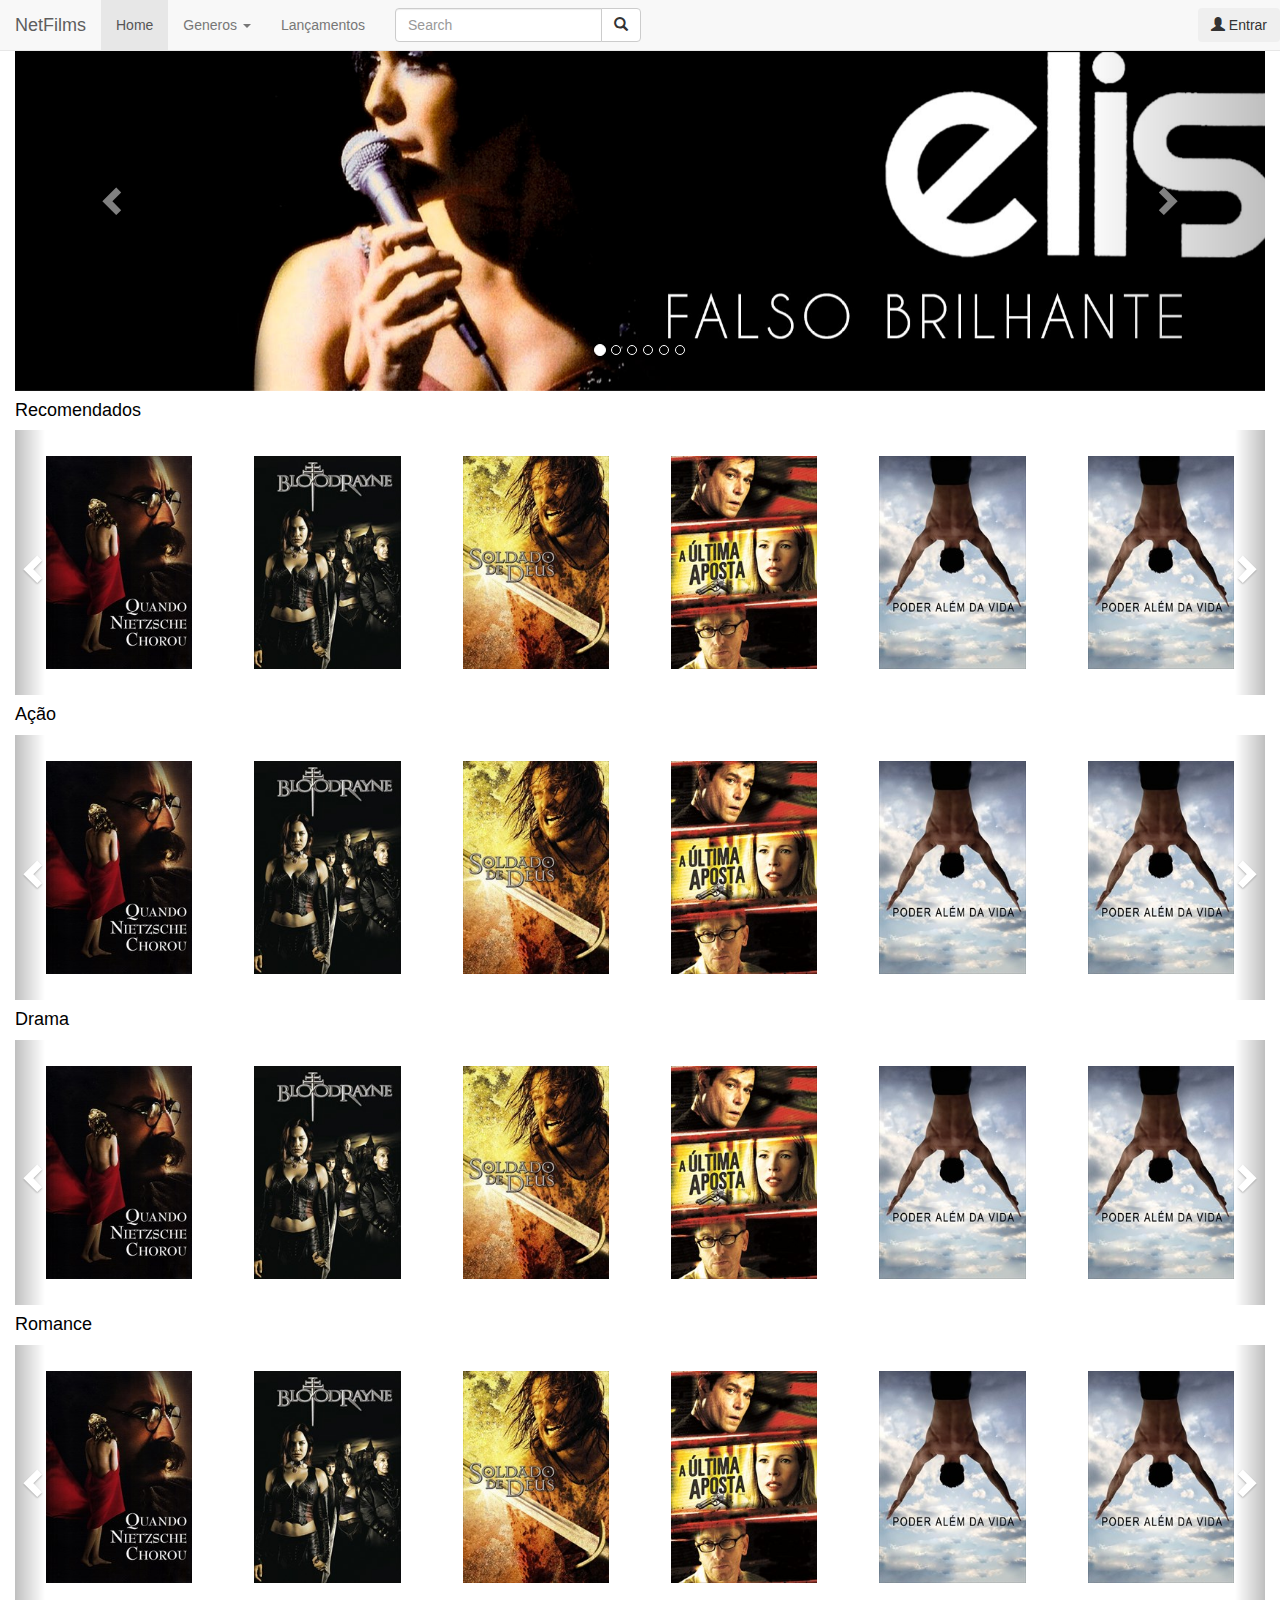
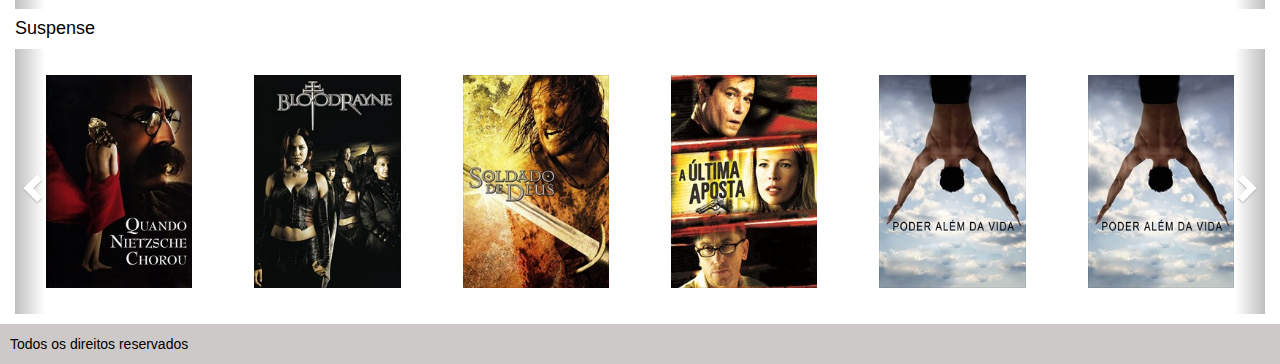
==== index.html @ 856ff2d3 "base do projeto criado" ====
﻿<!DOCTYPE html>
<html>
	<head>
		<meta http-equiv="Content-Type" content="text/html; charset=utf-8">
		<link rel="stylesheet" type="text/css" href="estilo.css">
		<meta charset="utf-8">
		<meta name="viewport" content="width=device-width, initial-scale=1">
		<link rel="stylesheet" href="https://maxcdn.bootstrapcdn.com/bootstrap/3.3.7/css/bootstrap.min.css">
		<script src="https://ajax.googleapis.com/ajax/libs/jquery/3.1.1/jquery.min.js"></script>
		<script src="https://maxcdn.bootstrapcdn.com/bootstrap/3.3.7/js/bootstrap.min.js"></script>
		<meta name="viewport" content="width=device-width, initial-scale=1">
		<link rel="stylesheet" href="https://maxcdn.bootstrapcdn.com/bootstrap/3.3.7/css/bootstrap.min.css">
		<script src="https://ajax.googleapis.com/ajax/libs/jquery/3.2.0/jquery.min.js"></script>
		

		<script>
		  function abreLink(){
				window.location.assign('file:///C:/Users/LIZANDRA/Google%20Drive/UCAM/8%C2%BAPeriodo_2/Hiperm%C3%ADdia%20e%20Multim%C3%ADdia/P1/Trabalho/cad_usuario.html')
		  }
		  
		  </script>
		
	</head>
	<body>
		<nav class="navbar navbar-default navbar-fixed-top">
			<div class="container-fluid">
				<div class="navbar-header">
					<a class="navbar-brand" href="#">NetFilms</a>
				</div>
				<ul class="nav navbar-nav">
					<li class="active"><a href="#">Home</a></li>
					<li class="dropdown"><a class="dropdown-toggle" data-toggle="dropdown" href="#">Generos <span class="caret"></span></a>
						<ul class="dropdown-menu">
							<li><a href="#">Romance</a></li>
							<li><a href="#">Comédia</a></li>
							<li><a href="#">Ação</a></li>
						</ul>
					</li>
					<li><a href="#">Lançamentos</a></li>
					<form class="navbar-form navbar-right">
						<div class="input-group">
							<input type="text" class="form-control" placeholder="Search">
							<div class="input-group-btn">
								<button class="btn btn-default" type="submit">
									<i class="glyphicon glyphicon-search"></i>
								</button>
							</div>
						</div>
					</form>
				</ul>
				<ul class="nav navbar-nav navbar-right">
					<li>
						<button type="button" class="btn navbar-btn" data-toggle="modal" data-target="#myModal">
						<span class="glyphicon glyphicon-user"></span> Entrar</button>										
					</li>
				</ul>
			</div>
		</nav>
		<div class="modal fade" id="myModal" role="dialog">
			<div class="modal-dialog modal-sm">
				<div class="modal-content">
					<div class="modal-header">
						<button type="button" class="close" data-dismiss="modal">&times;</button>
						<h4 class="modal-title">Entrar</h4>
					</div>
					<div class="modal-body">
						<form id="form-acesso" action"#" method="post" onsubmit="return validateFormAcesso()">
							<div class="form-group">
								<label for="email">Email:</label>
								<input class="form-control" id="email" placeholder="exemplo@exemplo.com.br" name="email">
								<span class="msg-erro msg-email"></span>
							</div>
							<div class="form-group">
								<label for="senha">Senha:</label>
								<input class="form-control" id="senha" placeholder="Digite a senha" name="senha">
								<span class="msg-erro msg-senha"></span>
							</div>
							<button type="submit" class="btn btn-default">
							<span class="glyphicon glyphicon-ok-sign"></span> Entrar</button>
						</form>
					</div>
					<div class="modal-footer">
						<!--<button type="button" class="btn btn-primary">Cadastrar-se</button>-->
						<a class="btn btn-primary" href="#" onclick="abreLink()" target="_self"> Cadastrar-se</a>
						<button type="button" class="btn btn-secondary" data-dismiss="modal" onclick="limparForm()">
						<span class="glyphicon glyphicon-log-out"></span> Sair</button>
					</div>
				</div>
			</div>
		</div>
		<div class="container-fluid">	
			<div id="header" class="carousel slide" data-ride="carousel"">
				<ol class="carousel-indicators">
					<li data-target="#header" data-slide-to="0" class="active"></li>
					<li data-target="#header" data-slide-to="1"></li>
					<li data-target="#header" data-slide-to="2"></li>
					<li data-target="#header" data-slide-to="3"></li>
					<li data-target="#header" data-slide-to="4"></li>
					<li data-target="#header" data-slide-to="5"></li>
				</ol>
				 <div class="carousel-inner" role="listbox">
					<div class="item active"><img src="post1.jpg"></div>

					<div class="item"><img src="post2.jpg"></div>
    
					<div class="item"><img src="post3.jpg"></div>

					<div class="item"><img src="post4.jpg"></div>
					
					<div class="item"><img src="post5.jpg"></div>
    
					<div class="item"><img src="post6.jpg"></div>
				</div>
				
				<a class="left carousel-control" href="#header" role="button" data-slide="prev">
					<span class="glyphicon glyphicon-chevron-left" aria-hidden="true"></span>
					<span class="sr-only">Previous</span>
				</a>
				<a class="right carousel-control" href="#header" role="button" data-slide="next">
					<span class="glyphicon glyphicon-chevron-right" aria-hidden="true"></span>
					<span class="sr-only">Next</span>
				</a>
						
			</div>
			<div id="nav">
				<div id="category-recomendados" class="carousel slide" data-interval="0">
					<a class="title-carousel" href="#recomendado" style="text-align:left"><h4>Recomendados</h4></a>
					<ul>
						<div class="carousel-inner">
							<div class="item active">
								<li>
									<div class="col-lg-2 col-xs-2 col-md-2 col-sm-2">
										<div class="img"><a href="#">
										<img class="img-responsive" src="0000026_200.jpg" alt="teste"></a>
											<!--<div class="text"><p>This is a cat without legs because it is</p></div>-->									
										</div>
									</div>
									<div class="col-lg-2 col-xs-2 col-md-2 col-sm-2">
										<div class="img"><a target="_blank" href="#"><img class="img-responsive" src="0000034_200.jpg"></a>
											<div class="text"><p>This is a cat without legs because it is</p></div>
										</div>
									</div>
									<div class="col-lg-2 col-xs-2 col-md-2 col-sm-2">
										<div class="img"><a target="_blank" href="#"><img class="img-responsive" src="0000057_200.jpg"></a>
											<div class="text" ><p>This is a cat without legs because it is</p></div>
										</div>
									</div>
									<div class="col-lg-2 col-xs-2 col-md-2 col-sm-2">
										<div class="img"><a target="_blank" href="#"><img class="img-responsive" src="0000056_200.jpg"></a>
											<div class="text" ><p>This is a cat without legs because it is</p></div>
										</div>
									</div>
									<div class="col-lg-2 col-xs-2 col-md-2 col-sm-2">
										<div class="img"><a target="_blank" href="#"><img class="img-responsive" src="0000080_200.jpg"></a>
											<div class="text" ><p>This is a cat without legs because it is</p></div>
										</div>
									</div>
									<div class="col-lg-2 col-xs-2 col-md-2 col-sm-2">
										<div class="img"><a target="_blank" href="#"><img class="img-responsive" src="0000080_200.jpg"></a>
											<div class="text" ><p>This is a cat without legs because it is</p></div>
										</div>
									</div>												
								</li>
							</div>
							<div class="item">
								<li>
								<li>
									<div class="col-lg-2 col-xs-2 col-md-2 col-sm-2">
										<div class="img"><a target="_blank" href="#"><img class="img-responsive" src="0000026_200.jpg"></a>
											<div class="text"><p>This is a cat without legs because it is</p></div>									
										</div>
									</div>
									<div class="col-lg-2 col-xs-2 col-md-2 col-sm-2">
										<div class="img"><a target="_blank" href="#"><img class="img-responsive" src="0000034_200.jpg"></a>
											<div class="text"><p>This is a cat without legs because it is</p></div>
										</div>
									</div>
									<div class="col-lg-2 col-xs-2 col-md-2 col-sm-2">
										<div class="img"><a target="_blank" href="#"><img class="img-responsive" src="0000057_200.jpg"></a>
											<div class="text" ><p>This is a cat without legs because it is</p></div>
										</div>
									</div>
									<div class="col-lg-2 col-xs-2 col-md-2 col-sm-2">
										<div class="img"><a target="_blank" href="#"><img class="img-responsive" src="0000056_200.jpg"></a>
											<div class="text" ><p>This is a cat without legs because it is</p></div>
										</div>
									</div>
									<div class="col-lg-2 col-xs-2 col-md-2 col-sm-2">
										<div class="img"><a target="_blank" href="#"><img class="img-responsive" src="0000080_200.jpg"></a>
											<div class="text" ><p>This is a cat without legs because it is</p></div>
										</div>
									</div>
									<div class="col-lg-2 col-xs-2 col-md-2 col-sm-2">
										<div class="img"><a target="_blank" href="#"><img class="img-responsive" src="0000080_200.jpg"></a>
											<div class="text" ><p>This is a cat without legs because it is</p></div>
										</div>
									</div>												
								</li>
							</div>
						
							<a class="left carousel-control" style="width:30px" href="#category-recomendados" role="button" data-slide="prev">
								<span class="glyphicon glyphicon-chevron-left" aria-hidden="true"></span>
								<span class="sr-only">Previous</span>
							</a>
							<a class="right carousel-control" style="width:30px" href="#category-recomendados" role="button" data-slide="next">
								<span class="glyphicon glyphicon-chevron-right" aria-hidden="true"></span>
								<span class="sr-only">Next</span>
							</a>
						</div>
					</ul>
				</div>
				<div id="category-acao" class="carousel slide" data-interval="0">
					<a class="title-carousel" href="#acao" style="text-align:left"><h4>Ação</h4></a>
					<ul>
						<div class="carousel-inner">
							<div class="item active">
								<li>
									<div class="col-lg-2 col-xs-2 col-md-2 col-sm-2">
										<div class="img"><a target="_blank" href="#"><img class="img-responsive" src="0000026_200.jpg"></a>
											<div class="text"><p>This is a cat without legs because it is</p></div>									
										</div>
									</div>
									<div class="col-lg-2 col-xs-2 col-md-2 col-sm-2">
										<div class="img"><a target="_blank" href="#"><img class="img-responsive" src="0000034_200.jpg"></a>
											<div class="text"><p>This is a cat without legs because it is</p></div>
										</div>
									</div>
									<div class="col-lg-2 col-xs-2 col-md-2 col-sm-2">
										<div class="img"><a target="_blank" href="#"><img class="img-responsive" src="0000057_200.jpg"></a>
											<div class="text" ><p>This is a cat without legs because it is</p></div>
										</div>
									</div>
									<div class="col-lg-2 col-xs-2 col-md-2 col-sm-2">
										<div class="img"><a target="_blank" href="#"><img class="img-responsive" src="0000056_200.jpg"></a>
											<div class="text" ><p>This is a cat without legs because it is</p></div>
										</div>
									</div>
									<div class="col-lg-2 col-xs-2 col-md-2 col-sm-2">
										<div class="img"><a target="_blank" href="#"><img class="img-responsive" src="0000080_200.jpg"></a>
											<div class="text" ><p>This is a cat without legs because it is</p></div>
										</div>
									</div>
									<div class="col-lg-2 col-xs-2 col-md-2 col-sm-2">
										<div class="img"><a target="_blank" href="#"><img class="img-responsive" src="0000080_200.jpg"></a>
											<div class="text" ><p>This is a cat without legs because it is</p></div>
										</div>
									</div>												
								</li>
							</div>
							<div class="item">
								<li>
									<div class="category-item">
										<div class="img"><a target="_blank" href="#"><img class="img-responsive" src="0000026_200.jpg"></a>
											<div class="text" ><p>This is a cat without legs because it is</p></div>
										</div>
										<div class="img"><a target="_blank" href="#"><img class="img-responsive" src="0000034_200.jpg"></a>
											<div class="text" ><p>This is a cat without legs because it is</p></div>
										</div>
										<div class="img"><a target="_blank" href="#"><img class="img-responsive" src="0000057_200.jpg"></a>
											<div class="text" ><p>This is a cat without legs because it is</p></div>
										</div>
										<div class="img"><a target="_blank" href="#"><img class="img-responsive" src="0000056_200.jpg"></a>
											<div class="text" ><p>This is a cat without legs because it is</p></div>
										</div>
										<div class="img"><a target="_blank" href="#"><img class="img-responsive" src="0000080_200.jpg"></a>
											<div class="text" ><p>This is a cat without legs because it is</p></div>
										</div>
										<div class="img"><a target="_blank" href="#"><img class="img-responsive" src="0000097_200.jpg"></a>
											<div class="text" ><p>This is a cat without legs because it is</p></div>
										</div>
										<div class="img"><a target="_blank" href="#"><img class="img-responsive" src="0000097_200.jpg"></a>
										<div class="text" ><p>This is a cat without legs because it is</p></div>
										</div>
									</div>
								</li>
							</div>
							<a class="left carousel-control" style="width:30px" href="#category-acao" role="button" data-slide="prev">
								<span class="glyphicon glyphicon-chevron-left" aria-hidden="true"></span>
								<span class="sr-only">Previous</span>
							</a>
							<a class="right carousel-control" style="width:30px" href="#category-acao" role="button" data-slide="next">
								<span class="glyphicon glyphicon-chevron-right" aria-hidden="true"></span>
								<span class="sr-only">Next</span>
							</a>
						</div>
					</ul>	
				</div>	
				<div id="category-drama" class="carousel slide" data-interval="0">
					<a class="title-carousel" href="#drama" style="text-align:left"><h4>Drama</h4></a>
					<ul>
						<div class="carousel-inner">
							<div class="item active">
								<li>
									<div class="col-lg-2 col-xs-2 col-md-2 col-sm-2">
										<div class="img"><a target="_blank" href="#"><img class="img-responsive" src="0000026_200.jpg"></a>
											<div class="text"><p>This is a cat without legs because it is</p></div>									
										</div>
									</div>
									<div class="col-lg-2 col-xs-2 col-md-2 col-sm-2">
										<div class="img"><a target="_blank" href="#"><img class="img-responsive" src="0000034_200.jpg"></a>
											<div class="text"><p>This is a cat without legs because it is</p></div>
										</div>
									</div>
									<div class="col-lg-2 col-xs-2 col-md-2 col-sm-2">
										<div class="img"><a target="_blank" href="#"><img class="img-responsive" src="0000057_200.jpg"></a>
											<div class="text" ><p>This is a cat without legs because it is</p></div>
										</div>
									</div>
									<div class="col-lg-2 col-xs-2 col-md-2 col-sm-2">
										<div class="img"><a target="_blank" href="#"><img class="img-responsive" src="0000056_200.jpg"></a>
											<div class="text" ><p>This is a cat without legs because it is</p></div>
										</div>
									</div>
									<div class="col-lg-2 col-xs-2 col-md-2 col-sm-2">
										<div class="img"><a target="_blank" href="#"><img class="img-responsive" src="0000080_200.jpg"></a>
											<div class="text" ><p>This is a cat without legs because it is</p></div>
										</div>
									</div>
									<div class="col-lg-2 col-xs-2 col-md-2 col-sm-2">
										<div class="img"><a target="_blank" href="#"><img class="img-responsive" src="0000080_200.jpg"></a>
											<div class="text" ><p>This is a cat without legs because it is</p></div>
										</div>
									</div>												
								</li>
							</div>
							<div class="item">
								<li>
									<div class="col-lg-2 col-xs-2 col-md-2 col-sm-2">
										<div class="img"><a target="_blank" href="#"><img class="img-responsive" src="0000026_200.jpg"></a>
											<div class="text"><p>This is a cat without legs because it is</p></div>									
										</div>
									</div>
									<div class="col-lg-2 col-xs-2 col-md-2 col-sm-2">
										<div class="img"><a target="_blank" href="#"><img class="img-responsive" src="0000034_200.jpg"></a>
											<div class="text"><p>This is a cat without legs because it is</p></div>
										</div>
									</div>
									<div class="col-lg-2 col-xs-2 col-md-2 col-sm-2">
										<div class="img"><a target="_blank" href="#"><img class="img-responsive" src="0000057_200.jpg"></a>
											<div class="text" ><p>This is a cat without legs because it is</p></div>
										</div>
									</div>
									<div class="col-lg-2 col-xs-2 col-md-2 col-sm-2">
										<div class="img"><a target="_blank" href="#"><img class="img-responsive" src="0000056_200.jpg"></a>
											<div class="text" ><p>This is a cat without legs because it is</p></div>
										</div>
									</div>
									<div class="col-lg-2 col-xs-2 col-md-2 col-sm-2">
										<div class="img"><a target="_blank" href="#"><img class="img-responsive" src="0000080_200.jpg"></a>
											<div class="text" ><p>This is a cat without legs because it is</p></div>
										</div>
									</div>
									<div class="col-lg-2 col-xs-2 col-md-2 col-sm-2">
										<div class="img"><a target="_blank" href="#"><img class="img-responsive" src="0000080_200.jpg"></a>
											<div class="text" ><p>This is a cat without legs because it is</p></div>
										</div>
									</div>												
								</li>
							</div>
							<a class="left carousel-control" style="width:30px" href="#category-drama" role="button" data-slide="prev">
								<span class="glyphicon glyphicon-chevron-left" aria-hidden="true"></span>
								<span class="sr-only">Previous</span>
							</a>
							<a class="right carousel-control" style="width:30px" href="#category-drama" role="button" data-slide="next">
								<span class="glyphicon glyphicon-chevron-right" aria-hidden="true"></span>
								<span class="sr-only">Next</span>
							</a>
						</div>
					</ul>	
				</div>	
				<div id="category-romance" class="carousel slide" data-interval="0">
					<a class="title-carousel" href="#romance" style="text-align:left"><h4>Romance</h4></a>
					<ul>
						<div class="carousel-inner">
							<div class="item active">
								<li>
									<div class="col-lg-2 col-xs-2 col-md-2 col-sm-2">
										<div class="img"><a target="_blank" href="#"><img class="img-responsive" src="0000026_200.jpg"></a>
											<div class="text"><p>This is a cat without legs because it is</p></div>									
										</div>
									</div>
									<div class="col-lg-2 col-xs-2 col-md-2 col-sm-2">
										<div class="img"><a target="_blank" href="#"><img class="img-responsive" src="0000034_200.jpg"></a>
											<div class="text"><p>This is a cat without legs because it is</p></div>
										</div>
									</div>
									<div class="col-lg-2 col-xs-2 col-md-2 col-sm-2">
										<div class="img"><a target="_blank" href="#"><img class="img-responsive" src="0000057_200.jpg"></a>
											<div class="text" ><p>This is a cat without legs because it is</p></div>
										</div>
									</div>
									<div class="col-lg-2 col-xs-2 col-md-2 col-sm-2">
										<div class="img"><a target="_blank" href="#"><img class="img-responsive" src="0000056_200.jpg"></a>
											<div class="text" ><p>This is a cat without legs because it is</p></div>
										</div>
									</div>
									<div class="col-lg-2 col-xs-2 col-md-2 col-sm-2">
										<div class="img"><a target="_blank" href="#"><img class="img-responsive" src="0000080_200.jpg"></a>
											<div class="text" ><p>This is a cat without legs because it is</p></div>
										</div>
									</div>
									<div class="col-lg-2 col-xs-2 col-md-2 col-sm-2">
										<div class="img"><a target="_blank" href="#"><img class="img-responsive" src="0000080_200.jpg"></a>
											<div class="text" ><p>This is a cat without legs because it is</p></div>
										</div>
									</div>												
								</li>
							</div>
							<div class="item">
								<li>
									<div class="col-lg-2 col-xs-2 col-md-2 col-sm-2">
										<div class="img"><a target="_blank" href="#"><img class="img-responsive" src="0000026_200.jpg"></a>
											<div class="text"><p>This is a cat without legs because it is</p></div>									
										</div>
									</div>
									<div class="col-lg-2 col-xs-2 col-md-2 col-sm-2">
										<div class="img"><a target="_blank" href="#"><img class="img-responsive" src="0000034_200.jpg"></a>
											<div class="text"><p>This is a cat without legs because it is</p></div>
										</div>
									</div>
									<div class="col-lg-2 col-xs-2 col-md-2 col-sm-2">
										<div class="img"><a target="_blank" href="#"><img class="img-responsive" src="0000057_200.jpg"></a>
											<div class="text" ><p>This is a cat without legs because it is</p></div>
										</div>
									</div>
									<div class="col-lg-2 col-xs-2 col-md-2 col-sm-2">
										<div class="img"><a target="_blank" href="#"><img class="img-responsive" src="0000056_200.jpg"></a>
											<div class="text" ><p>This is a cat without legs because it is</p></div>
										</div>
									</div>
									<div class="col-lg-2 col-xs-2 col-md-2 col-sm-2">
										<div class="img"><a target="_blank" href="#"><img class="img-responsive" src="0000080_200.jpg"></a>
											<div class="text" ><p>This is a cat without legs because it is</p></div>
										</div>
									</div>
									<div class="col-lg-2 col-xs-2 col-md-2 col-sm-2">
										<div class="img img-responsive"><a target="_blank" href="#"><img src="0000080_200.jpg"></a>
											<div class="text" ><p>This is a cat without legs because it is</p></div>
										</div>
									</div>												
								</li>
							</div>
							<a class="left carousel-control" style="width:30px" href="#category-romance" role="button" data-slide="prev">
								<span class="glyphicon glyphicon-chevron-left" aria-hidden="true"></span>
								<span class="sr-only">Previous</span>
							</a>
							<a class="right carousel-control" style="width:30px" href="#category-romance" role="button" data-slide="next">
								<span class="glyphicon glyphicon-chevron-right" aria-hidden="true"></span>
								<span class="sr-only">Next</span>
							</a>
						</div>
					</ul>	
				</div>	
				<div id="category-suspense" class="carousel slide" data-interval="0">
					<a class="title-carousel" href="#suspense" style="text-align:left"><h4>Suspense</h4></a>
					<ul>
						<div class="carousel-inner">
							<div class="item active">
								<li>
									<div class="col-lg-2 col-xs-2 col-md-2 col-sm-2">
										<div class="img"><a target="_blank" href="#"><img class="img-responsive" src="0000026_200.jpg"></a>
											<div class="text"><p>This is a cat without legs because it is</p></div>									
										</div>
									</div>
									<div class="col-lg-2 col-xs-2 col-md-2 col-sm-2">
										<div class="img"><a target="_blank" href="#"><img class="img-responsive" src="0000034_200.jpg"></a>
											<div class="text"><p>This is a cat without legs because it is</p></div>
										</div>
									</div>
									<div class="col-lg-2 col-xs-2 col-md-2 col-sm-2">
										<div class="img"><a target="_blank" href="#"><img class="img-responsive" src="0000057_200.jpg"></a>
											<div class="text" ><p>This is a cat without legs because it is</p></div>
										</div>
									</div>
									<div class="col-lg-2 col-xs-2 col-md-2 col-sm-2">
										<div class="img"><a target="_blank" href="#"><img class="img-responsive" src="0000056_200.jpg"></a>
											<div class="text" ><p>This is a cat without legs because it is</p></div>
										</div>
									</div>
									<div class="col-lg-2 col-xs-2 col-md-2 col-sm-2">
										<div class="img"><a target="_blank" href="#"><img class="img-responsive" src="0000080_200.jpg"></a>
											<div class="text" ><p>This is a cat without legs because it is</p></div>
										</div>
									</div>
									<div class="col-lg-2 col-xs-2 col-md-2 col-sm-2">
										<div class="img"><a target="_blank" href="#"><img class="img-responsive" src="0000080_200.jpg"></a>
											<div class="text" ><p>This is a cat without legs because it is</p></div>
										</div>
									</div>												
								</li>
							</div>
							<div class="item">
								<li>
									<div class="col-lg-2 col-xs-2 col-md-2 col-sm-2">
										<div class="img"><a target="_blank" href="#"><img class="img-responsive" src="0000026_200.jpg"></a>
											<div class="text"><p>This is a cat without legs because it is</p></div>									
										</div>
									</div>
									<div class="col-lg-2 col-xs-2 col-md-2 col-sm-2">
										<div class="img"><a target="_blank" href="#"><img class="img-responsive" src="0000034_200.jpg"></a>
											<div class="text"><p>This is a cat without legs because it is</p></div>
										</div>
									</div>
									<div class="col-lg-2 col-xs-2 col-md-2 col-sm-2">
										<div class="img"><a target="_blank" href="#"><img class="img-responsive" src="0000057_200.jpg"></a>
											<div class="text" ><p>This is a cat without legs because it is</p></div>
										</div>
									</div>
									<div class="col-lg-2 col-xs-2 col-md-2 col-sm-2">
										<div class="img"><a target="_blank" href="#"><img class="img-responsive" src="0000056_200.jpg"></a>
											<div class="text" ><p>This is a cat without legs because it is</p></div>
										</div>
									</div>
									<div class="col-lg-2 col-xs-2 col-md-2 col-sm-2">
										<div class="img"><a target="_blank" href="#"><img class="img-responsive" src="0000080_200.jpg"></a>
											<div class="text" ><p>This is a cat without legs because it is</p></div>
										</div>
									</div>
									<div class="col-lg-2 col-xs-2 col-md-2 col-sm-2">
										<div class="img"><a target="_blank" href="#"><img class="img-responsive" src="0000080_200.jpg"></a>
											<div class="text" ><p>This is a cat without legs because it is</p></div>
										</div>
									</div>												
								</li>
							</div>
							<a class="left carousel-control" style="width:30px" href="#category-suspense" role="button" data-slide="prev">
								<span class="glyphicon glyphicon-chevron-left" aria-hidden="true"></span>
								<span class="sr-only">Previous</span>
							</a>
							<a class="right carousel-control" style="width:30px" href="#category-suspense" role="button" data-slide="next">
								<span class="glyphicon glyphicon-chevron-right" aria-hidden="true"></span>
								<span class="sr-only">Next</span>
							</a>
						</div>
					</ul>						
				</div>
		</div>
	</div>
	<div class="modal fade" id="image-gallery" tabindex="-1" role="dialog" aria-labelledby="myModalLabel" aria-hidden="true">
		<div class="modal-dialog">
			<div class="modal-content">
				<div class="modal-header">
					<button type="button" class="close" data-dismiss="modal"><span aria-hidden="true">×</span><span class="sr-only">Close</span></button>
					<h4 class="modal-title" id="image-gallery-title"></h4>
				</div>
				<div class="modal-body">
					<img id="image-gallery-image" class="img-responsive" src="">
				</div>
				<div class="modal-footer">

					<div class="col-md-8 text-justify" id="image-gallery-caption">
						This text will be overwritten by jQuery
					</div>
				</div>
			</div>
		</div>
	</div>
	<div id="footer">Todos os direitos reservados</div>
	</body>
	<script type="text/javascript" src="validacao_form.js"></script>
	<script type="text/javascript" src="costum_modal.js"></script>
</html>
---- estilo.css ----
body{
	color:black;
	font-family: 'Segoe UI', Tahoma, Geneva, Verdana, sans-serif;
	width:100%;
}
.container{
	
	margin: auto;
	margin-top:50px;
}
#header{
	
}
#categry{
	margin-top: 10px;
}
#content{

}
#nav{
	
}
#footer{
	background-color:#CDC9C9;
	color:#000000;
	display: block;
	padding: 10px;
	height: 40px;
}
div.img {

    margin-top:10px;
	margin-bottom: 10px;
    float: left;
    //width: 192px;
	//height: 279px;
	position: relative;
    overflow: hidden;
}

.text {
    position: absolute;
    bottom: 0;
    right: 0;
    width: 192px;
	margin: auto;
    height: 0;
    text-align: center;    
    background: rgba(255, 255, 255, 0.7);
 	font-weight: bold;
	transition: height 0.7s ease-out; 
	width:80%; 
	margin-right: 10%;
}

div.img:hover {
	//-webkit-transform: scale(1.2);
    //-moz-transform: scale(1.2);
    //-o-transform: scale(1.2);
    //-ms-transform: scale(1.2);
    //transform: scale(1.2);
	opacity: 0.7;

}
div.img:hover .text{
	height: 150px;
 }

div.img img {
    width: 100%;
    height: auto;

}

ul {
    list-style-type: none;
    margin: 0;
    padding: 0;
    }

li a {
    display: block;
    color: black;
    padding: 16px;
	}

a.title-carousel{
	color:black;
	background-color: white;
	
}
a.title-carousel:hover, a.title-carousel:active {
    color:black;		
}
.msg-erro{
	color: red; 
}
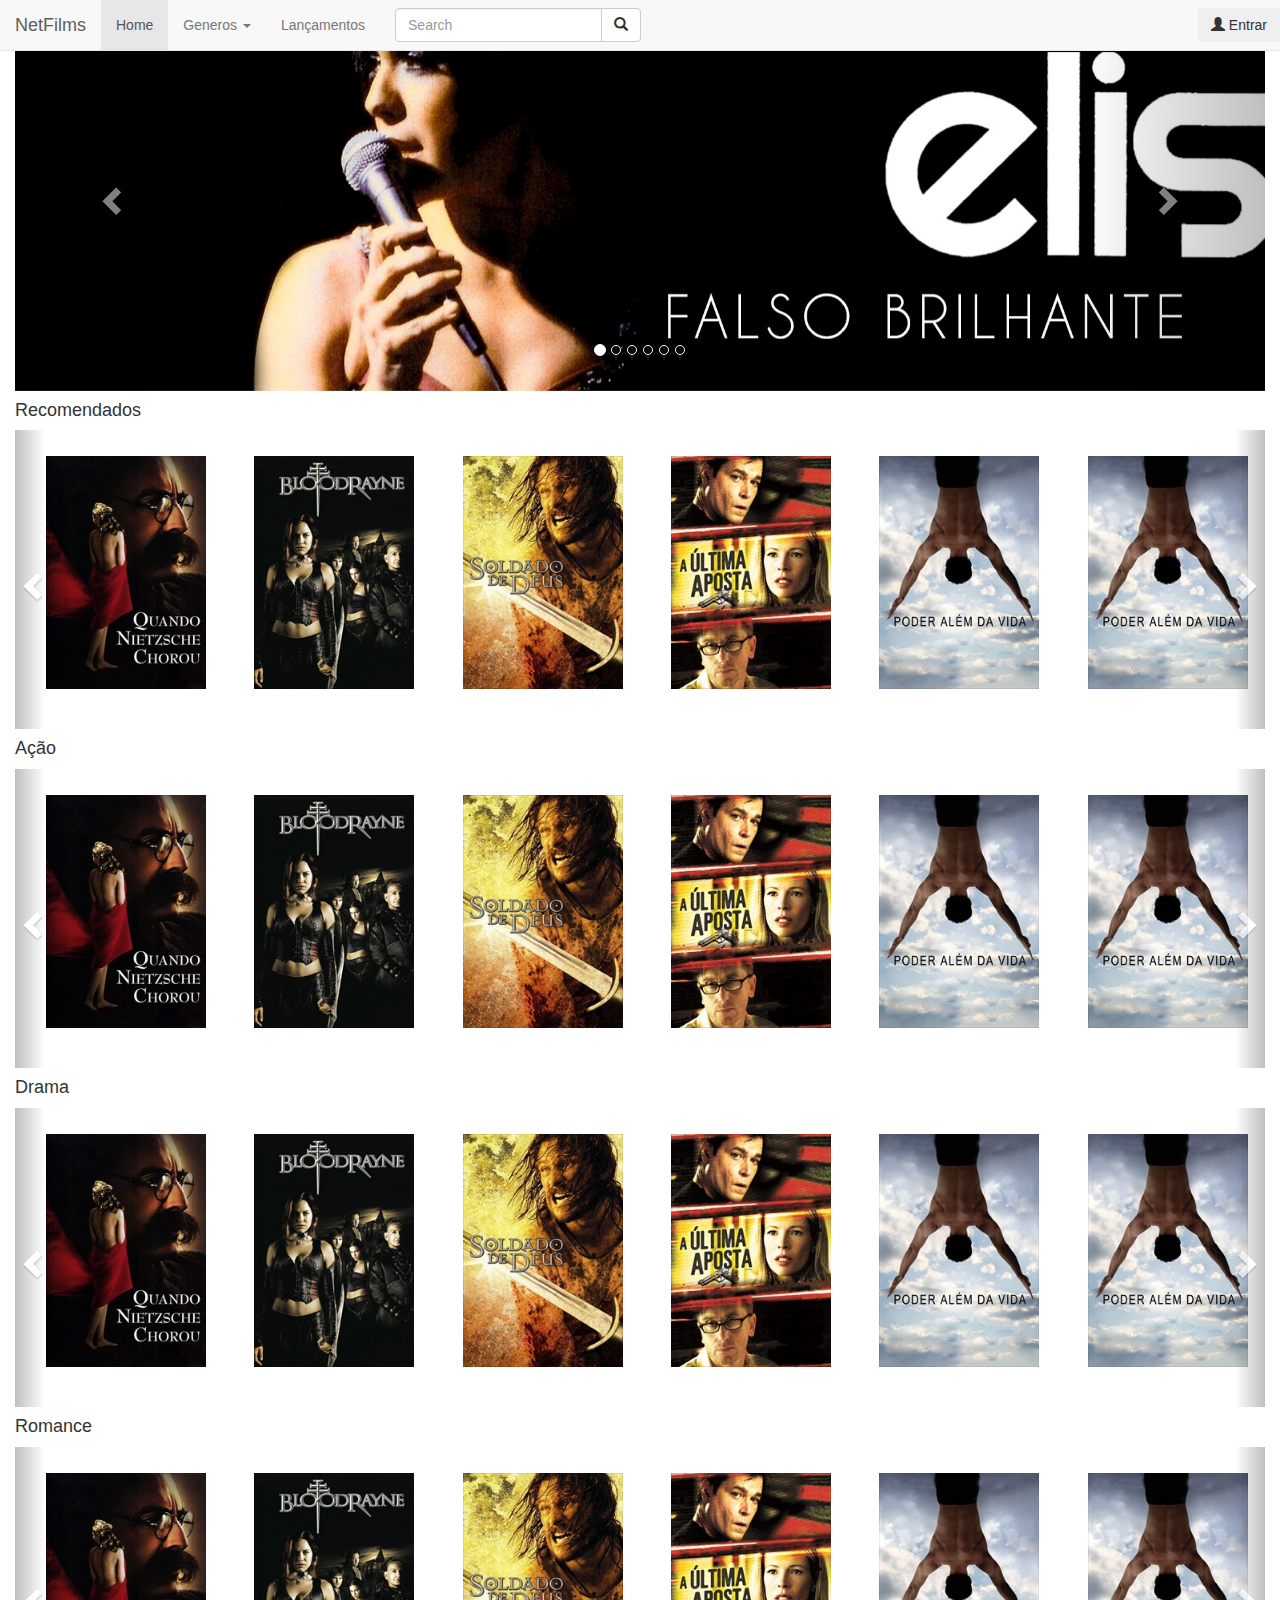
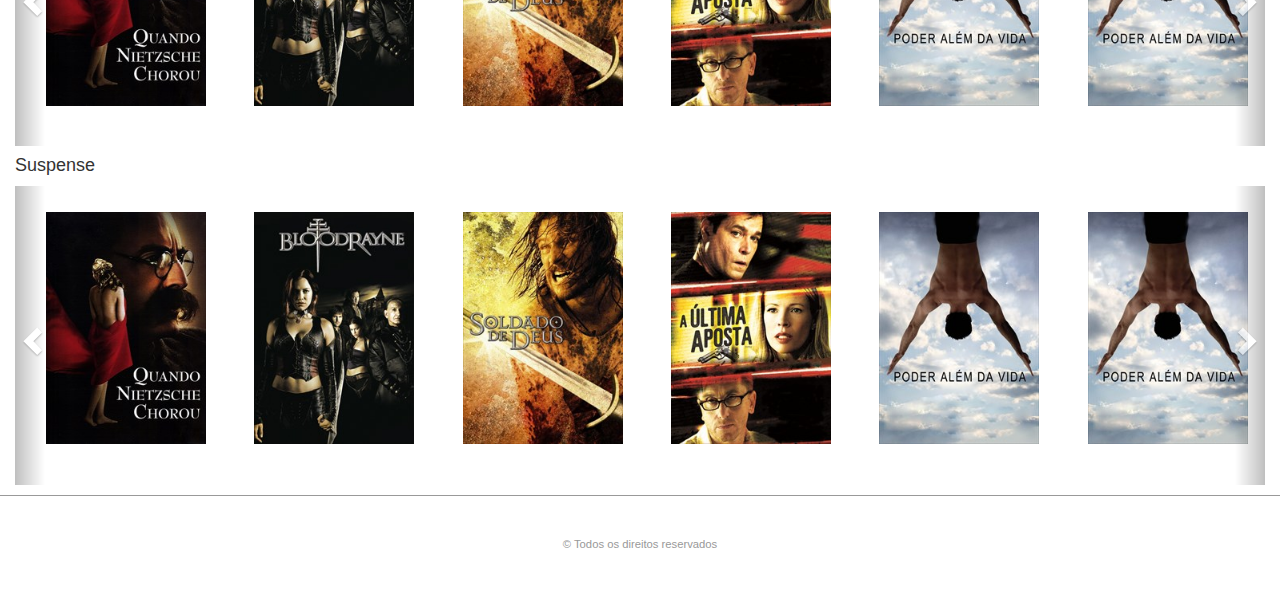
==== commit 10f260bb: "inserção da descrição dos filmes" ====
--- a/index.html
+++ b/index.html
@@ -14,10 +14,35 @@
 		
 
 		<script>
-		  function abreLink(){
+		$(document).ready(function(){
+			function abreLink(){
 				window.location.assign('file:///C:/Users/LIZANDRA/Google%20Drive/UCAM/8%C2%BAPeriodo_2/Hiperm%C3%ADdia%20e%20Multim%C3%ADdia/P1/Trabalho/cad_usuario.html')
-		  }
+		  	}
 		  
+		  	$("img").click(function obterDados(){
+		  		var id, tutulo, desc, image;
+
+		  		id = ($(this).attr("id"));
+		  		titulo = $("#"+id).attr("title");
+	   			image = $("#"+id).attr("src");
+	   			desc = $("#"+id).attr("alt");
+	   			$("#modal-title").html(titulo);
+      			$("#modal-desc").html(desc);
+       			$("#modal-img").attr("src", image);
+		 	});
+		
+			/*
+	   		$("#pegarimagem").click(function obtDados(){	
+	   			var desc, image;
+	   			
+	   			image = $("#pegarimagem").attr("src");
+	   			desc = $("#pegarimagem").attr("alt");	
+      			$("#image-gallery-caption").html(desc);
+       			$("#image-gallery-image").attr("src", image);
+
+    		});*/
+
+		});
 		  </script>
 		
 	</head>
@@ -50,13 +75,13 @@
 				</ul>
 				<ul class="nav navbar-nav navbar-right">
 					<li>
-						<button type="button" class="btn navbar-btn" data-toggle="modal" data-target="#myModal">
+						<button type="button" class="btn navbar-btn" data-toggle="modal" data-target="#accountModal">
 						<span class="glyphicon glyphicon-user"></span> Entrar</button>										
 					</li>
 				</ul>
 			</div>
 		</nav>
-		<div class="modal fade" id="myModal" role="dialog">
+		<div class="modal fade" id="accountModal" role="dialog">
 			<div class="modal-dialog modal-sm">
 				<div class="modal-content">
 					<div class="modal-header">
@@ -88,7 +113,7 @@
 				</div>
 			</div>
 		</div>
-		<div class="container-fluid">	
+		<div id="container" class="container-fluid">	
 			<div id="header" class="carousel slide" data-ride="carousel"">
 				<ol class="carousel-indicators">
 					<li data-target="#header" data-slide-to="0" class="active"></li>
@@ -122,42 +147,41 @@
 				</a>
 						
 			</div>
-			<div id="nav">
+			<div id="content">
 				<div id="category-recomendados" class="carousel slide" data-interval="0">
-					<a class="title-carousel" href="#recomendado" style="text-align:left"><h4>Recomendados</h4></a>
+					<h4 class="text-category">Recomendados</h4>
 					<ul>
 						<div class="carousel-inner">
 							<div class="item active">
 								<li>
 									<div class="col-lg-2 col-xs-2 col-md-2 col-sm-2">
-										<div class="img"><a href="#">
-										<img class="img-responsive" src="0000026_200.jpg" alt="teste"></a>
-											<!--<div class="text"><p>This is a cat without legs because it is</p></div>-->									
-										</div>
-									</div>
-									<div class="col-lg-2 col-xs-2 col-md-2 col-sm-2">
-										<div class="img"><a target="_blank" href="#"><img class="img-responsive" src="0000034_200.jpg"></a>
-											<div class="text"><p>This is a cat without legs because it is</p></div>
-										</div>
-									</div>
-									<div class="col-lg-2 col-xs-2 col-md-2 col-sm-2">
-										<div class="img"><a target="_blank" href="#"><img class="img-responsive" src="0000057_200.jpg"></a>
-											<div class="text" ><p>This is a cat without legs because it is</p></div>
-										</div>
-									</div>
-									<div class="col-lg-2 col-xs-2 col-md-2 col-sm-2">
-										<div class="img"><a target="_blank" href="#"><img class="img-responsive" src="0000056_200.jpg"></a>
-											<div class="text" ><p>This is a cat without legs because it is</p></div>
-										</div>
-									</div>
-									<div class="col-lg-2 col-xs-2 col-md-2 col-sm-2">
-										<div class="img"><a target="_blank" href="#"><img class="img-responsive" src="0000080_200.jpg"></a>
-											<div class="text" ><p>This is a cat without legs because it is</p></div>
-										</div>
-									</div>
-									<div class="col-lg-2 col-xs-2 col-md-2 col-sm-2">
-										<div class="img"><a target="_blank" href="#"><img class="img-responsive" src="0000080_200.jpg"></a>
-											<div class="text" ><p>This is a cat without legs because it is</p></div>
+										<div class="img"><a href="#"><img class="img-responsive" id="01" src="0000026_200.jpg" onclick="obterDados" data-toggle="modal" data-target="#modalDesc" title="Titulo do filme" alt="Descrição do Texto Descrição do Texto Descrição do Texto Descrição do Texto"></a>
+											
+										</div>
+									</div>
+									<div class="col-lg-2 col-xs-2 col-md-2 col-sm-2">
+										<div class="img"><a href="#"><img class="img-responsive" id="02" src="0000034_200.jpg" onclick="obterDados" data-toggle="modal" data-target="#modalDesc" title="Titulo do filme" alt="Descrição do Texto Descrição do Texto Descrição do Texto Descrição do Texto"></a>
+											
+										</div>
+									</div>
+									<div class="col-lg-2 col-xs-2 col-md-2 col-sm-2">
+										<div class="img"><a href="#"><img class="img-responsive" id="03" src="0000057_200.jpg" onclick="obterDados" data-toggle="modal" data-target="#modalDesc" title="Titulo do filme" alt="Descrição do Texto Descrição do Texto Descrição do Texto Descrição do Texto"></a>
+											
+										</div>
+									</div>
+									<div class="col-lg-2 col-xs-2 col-md-2 col-sm-2">
+										<div class="img"><a href="#"><img class="img-responsive" id="04" src="0000056_200.jpg" onclick="obterDados" data-toggle="modal" data-target="#modalDesc" title="Titulo do filme" alt="Descrição do Texto Descrição do Texto Descrição do Texto Descrição do Texto"></a>
+											
+										</div>
+									</div>
+									<div class="col-lg-2 col-xs-2 col-md-2 col-sm-2">
+										<div class="img"><a href="#"><img class="img-responsive" id="05" src="0000080_200.jpg" onclick="obterDados" data-toggle="modal" data-target="#modalDesc" title="Titulo do filme" alt="Descrição do Texto Descrição do Texto Descrição do Texto Descrição do Texto"></a>
+											
+										</div>
+									</div>
+									<div class="col-lg-2 col-xs-2 col-md-2 col-sm-2">
+										<div class="img"><a href="#"><img class="img-responsive" id="06" src="0000080_200.jpg" onclick="obterDados" data-toggle="modal" data-target="#modalDesc" title="Titulo do filme" alt="Descrição do Texto Descrição do Texto Descrição do Texto Descrição do Texto"></a>
+											
 										</div>
 									</div>												
 								</li>
@@ -166,33 +190,33 @@
 								<li>
 								<li>
 									<div class="col-lg-2 col-xs-2 col-md-2 col-sm-2">
-										<div class="img"><a target="_blank" href="#"><img class="img-responsive" src="0000026_200.jpg"></a>
-											<div class="text"><p>This is a cat without legs because it is</p></div>									
-										</div>
-									</div>
-									<div class="col-lg-2 col-xs-2 col-md-2 col-sm-2">
-										<div class="img"><a target="_blank" href="#"><img class="img-responsive" src="0000034_200.jpg"></a>
-											<div class="text"><p>This is a cat without legs because it is</p></div>
-										</div>
-									</div>
-									<div class="col-lg-2 col-xs-2 col-md-2 col-sm-2">
-										<div class="img"><a target="_blank" href="#"><img class="img-responsive" src="0000057_200.jpg"></a>
-											<div class="text" ><p>This is a cat without legs because it is</p></div>
-										</div>
-									</div>
-									<div class="col-lg-2 col-xs-2 col-md-2 col-sm-2">
-										<div class="img"><a target="_blank" href="#"><img class="img-responsive" src="0000056_200.jpg"></a>
-											<div class="text" ><p>This is a cat without legs because it is</p></div>
-										</div>
-									</div>
-									<div class="col-lg-2 col-xs-2 col-md-2 col-sm-2">
-										<div class="img"><a target="_blank" href="#"><img class="img-responsive" src="0000080_200.jpg"></a>
-											<div class="text" ><p>This is a cat without legs because it is</p></div>
-										</div>
-									</div>
-									<div class="col-lg-2 col-xs-2 col-md-2 col-sm-2">
-										<div class="img"><a target="_blank" href="#"><img class="img-responsive" src="0000080_200.jpg"></a>
-											<div class="text" ><p>This is a cat without legs because it is</p></div>
+										<div class="img"><a href="#"><img class="img-responsive" id="07" src="0000026_200.jpg" onclick="obterDados" data-toggle="modal" data-target="#modalDesc" title="Titulo do filme" alt="Descrição do Texto Descrição do Texto Descrição do Texto Descrição do Texto"></a>
+																				
+										</div>
+									</div>
+									<div class="col-lg-2 col-xs-2 col-md-2 col-sm-2">
+										<div class="img"><a href="#"><img class="img-responsive" id="08" src="0000034_200.jpg" onclick="obterDados" data-toggle="modal" data-target="#modalDesc" title="Titulo do filme" alt="Descrição do Texto Descrição do Texto Descrição do Texto Descrição do Texto"></a>
+											
+										</div>
+									</div>
+									<div class="col-lg-2 col-xs-2 col-md-2 col-sm-2">
+										<div class="img"><a href="#"><img class="img-responsive" id="09" src="0000057_200.jpg" onclick="obterDados" data-toggle="modal" data-target="#modalDesc" title="Titulo do filme" alt="Descrição do Texto Descrição do Texto Descrição do Texto Descrição do Texto"></a>
+											
+										</div>
+									</div>
+									<div class="col-lg-2 col-xs-2 col-md-2 col-sm-2">
+										<div class="img"><a href="#"><img class="img-responsive" id="10" src="0000056_200.jpg" onclick="obterDados" data-toggle="modal" data-target="#modalDesc" title="Titulo do filme" alt="Descrição do Texto Descrição do Texto Descrição do Texto Descrição do Texto"></a>
+											
+										</div>
+									</div>
+									<div class="col-lg-2 col-xs-2 col-md-2 col-sm-2">
+										<div class="img"><a href="#"><img class="img-responsive" id="11" src="0000080_200.jpg" onclick="obterDados" data-toggle="modal" data-target="#modalDesc" title="Titulo do filme" alt="Descrição do Texto Descrição do Texto Descrição do Texto Descrição do Texto"></a>
+											
+										</div>
+									</div>
+									<div class="col-lg-2 col-xs-2 col-md-2 col-sm-2">
+										<div class="img"><a href="#"><img class="img-responsive" id="12" src="0000080_200.jpg" onclick="obterDados" data-toggle="modal" data-target="#modalDesc" title="Titulo do filme" alt="Descrição do Texto Descrição do Texto Descrição do Texto Descrição do Texto"></a>
+											
 										</div>
 									</div>												
 								</li>
@@ -210,39 +234,39 @@
 					</ul>
 				</div>
 				<div id="category-acao" class="carousel slide" data-interval="0">
-					<a class="title-carousel" href="#acao" style="text-align:left"><h4>Ação</h4></a>
+					<h4 class="text-category">Ação</h4>
 					<ul>
 						<div class="carousel-inner">
 							<div class="item active">
 								<li>
 									<div class="col-lg-2 col-xs-2 col-md-2 col-sm-2">
-										<div class="img"><a target="_blank" href="#"><img class="img-responsive" src="0000026_200.jpg"></a>
-											<div class="text"><p>This is a cat without legs because it is</p></div>									
-										</div>
-									</div>
-									<div class="col-lg-2 col-xs-2 col-md-2 col-sm-2">
-										<div class="img"><a target="_blank" href="#"><img class="img-responsive" src="0000034_200.jpg"></a>
-											<div class="text"><p>This is a cat without legs because it is</p></div>
-										</div>
-									</div>
-									<div class="col-lg-2 col-xs-2 col-md-2 col-sm-2">
-										<div class="img"><a target="_blank" href="#"><img class="img-responsive" src="0000057_200.jpg"></a>
-											<div class="text" ><p>This is a cat without legs because it is</p></div>
-										</div>
-									</div>
-									<div class="col-lg-2 col-xs-2 col-md-2 col-sm-2">
-										<div class="img"><a target="_blank" href="#"><img class="img-responsive" src="0000056_200.jpg"></a>
-											<div class="text" ><p>This is a cat without legs because it is</p></div>
-										</div>
-									</div>
-									<div class="col-lg-2 col-xs-2 col-md-2 col-sm-2">
-										<div class="img"><a target="_blank" href="#"><img class="img-responsive" src="0000080_200.jpg"></a>
-											<div class="text" ><p>This is a cat without legs because it is</p></div>
-										</div>
-									</div>
-									<div class="col-lg-2 col-xs-2 col-md-2 col-sm-2">
-										<div class="img"><a target="_blank" href="#"><img class="img-responsive" src="0000080_200.jpg"></a>
-											<div class="text" ><p>This is a cat without legs because it is</p></div>
+										<div class="img"><a href="#"><img class="img-responsive" src="0000026_200.jpg" onclick="obterDados" data-toggle="modal" data-target="#modalDesc" title="Titulo do filme" alt="Descrição do Texto Descrição do Texto Descrição do Texto Descrição do Texto"></a>
+																				
+										</div>
+									</div>
+									<div class="col-lg-2 col-xs-2 col-md-2 col-sm-2">
+										<div class="img"><a href="#"><img class="img-responsive" src="0000034_200.jpg" onclick="obterDados" data-toggle="modal" data-target="#modalDesc" title="Titulo do filme" alt="Descrição do Texto Descrição do Texto Descrição do Texto Descrição do Texto"></a>
+											
+										</div>
+									</div>
+									<div class="col-lg-2 col-xs-2 col-md-2 col-sm-2">
+										<div class="img"><a href="#"><img class="img-responsive" src="0000057_200.jpg" onclick="obterDados" data-toggle="modal" data-target="#modalDesc" title="Titulo do filme" alt="Descrição do Texto Descrição do Texto Descrição do Texto Descrição do Texto"></a>
+											
+										</div>
+									</div>
+									<div class="col-lg-2 col-xs-2 col-md-2 col-sm-2">
+										<div class="img"><a href="#"><img class="img-responsive" src="0000056_200.jpg" onclick="obterDados" data-toggle="modal" data-target="#modalDesc" title="Titulo do filme" alt="Descrição do Texto Descrição do Texto Descrição do Texto Descrição do Texto"></a>
+											
+										</div>
+									</div>
+									<div class="col-lg-2 col-xs-2 col-md-2 col-sm-2">
+										<div class="img"><a href="#"><img class="img-responsive" src="0000080_200.jpg" onclick="obterDados" data-toggle="modal" data-target="#modalDesc" title="Titulo do filme" alt="Descrição do Texto Descrição do Texto Descrição do Texto Descrição do Texto"></a>
+											
+										</div>
+									</div>
+									<div class="col-lg-2 col-xs-2 col-md-2 col-sm-2">
+										<div class="img"><a href="#"><img class="img-responsive" src="0000080_200.jpg" onclick="obterDados" data-toggle="modal" data-target="#modalDesc" title="Titulo do filme" alt="Descrição do Texto Descrição do Texto Descrição do Texto Descrição do Texto"></a>
+											
 										</div>
 									</div>												
 								</li>
@@ -250,26 +274,26 @@
 							<div class="item">
 								<li>
 									<div class="category-item">
-										<div class="img"><a target="_blank" href="#"><img class="img-responsive" src="0000026_200.jpg"></a>
-											<div class="text" ><p>This is a cat without legs because it is</p></div>
-										</div>
-										<div class="img"><a target="_blank" href="#"><img class="img-responsive" src="0000034_200.jpg"></a>
-											<div class="text" ><p>This is a cat without legs because it is</p></div>
-										</div>
-										<div class="img"><a target="_blank" href="#"><img class="img-responsive" src="0000057_200.jpg"></a>
-											<div class="text" ><p>This is a cat without legs because it is</p></div>
-										</div>
-										<div class="img"><a target="_blank" href="#"><img class="img-responsive" src="0000056_200.jpg"></a>
-											<div class="text" ><p>This is a cat without legs because it is</p></div>
-										</div>
-										<div class="img"><a target="_blank" href="#"><img class="img-responsive" src="0000080_200.jpg"></a>
-											<div class="text" ><p>This is a cat without legs because it is</p></div>
-										</div>
-										<div class="img"><a target="_blank" href="#"><img class="img-responsive" src="0000097_200.jpg"></a>
-											<div class="text" ><p>This is a cat without legs because it is</p></div>
-										</div>
-										<div class="img"><a target="_blank" href="#"><img class="img-responsive" src="0000097_200.jpg"></a>
-										<div class="text" ><p>This is a cat without legs because it is</p></div>
+										<div class="img"><a href="#"><img class="img-responsive" src="0000026_200.jpg" onclick="obterDados" data-toggle="modal" data-target="#modalDesc" title="Titulo do filme" alt="Descrição do Texto Descrição do Texto Descrição do Texto Descrição do Texto"></a>
+											
+										</div>
+										<div class="img"><a href="#"><img class="img-responsive" src="0000034_200.jpg" onclick="obterDados" data-toggle="modal" data-target="#modalDesc" title="Titulo do filme" alt="Descrição do Texto Descrição do Texto Descrição do Texto Descrição do Texto"></a>
+											
+										</div>
+										<div class="img"><a href="#"><img class="img-responsive" src="0000057_200.jpg" onclick="obterDados" data-toggle="modal" data-target="#modalDesc" title="Titulo do filme" alt="Descrição do Texto Descrição do Texto Descrição do Texto Descrição do Texto"></a>
+											
+										</div>
+										<div class="img"><a href="#"><img class="img-responsive" src="0000056_200.jpg" onclick="obterDados" data-toggle="modal" data-target="#modalDesc" title="Titulo do filme" alt="Descrição do Texto Descrição do Texto Descrição do Texto Descrição do Texto"></a>
+											
+										</div>
+										<div class="img"><a href="#"><img class="img-responsive" src="0000080_200.jpg" onclick="obterDados" data-toggle="modal" data-target="#modalDesc" title="Titulo do filme" alt="Descrição do Texto Descrição do Texto Descrição do Texto Descrição do Texto"></a>
+											
+										</div>
+										<div class="img"><a href="#"><img class="img-responsive" src="0000097_200.jpg" onclick="obterDados" data-toggle="modal" data-target="#modalDesc" title="Titulo do filme" alt="Descrição do Texto Descrição do Texto Descrição do Texto Descrição do Texto"></a>
+											
+										</div>
+										<div class="img"><a href="#"><img class="img-responsive" src="0000097_200.jpg" onclick="obterDados" data-toggle="modal" data-target="#modalDesc" title="Titulo do filme" alt="Descrição do Texto Descrição do Texto Descrição do Texto Descrição do Texto"></a>
+										
 										</div>
 									</div>
 								</li>
@@ -286,39 +310,39 @@
 					</ul>	
 				</div>	
 				<div id="category-drama" class="carousel slide" data-interval="0">
-					<a class="title-carousel" href="#drama" style="text-align:left"><h4>Drama</h4></a>
+					<h4 class="text-category">Drama</h4>
 					<ul>
 						<div class="carousel-inner">
 							<div class="item active">
 								<li>
 									<div class="col-lg-2 col-xs-2 col-md-2 col-sm-2">
-										<div class="img"><a target="_blank" href="#"><img class="img-responsive" src="0000026_200.jpg"></a>
-											<div class="text"><p>This is a cat without legs because it is</p></div>									
-										</div>
-									</div>
-									<div class="col-lg-2 col-xs-2 col-md-2 col-sm-2">
-										<div class="img"><a target="_blank" href="#"><img class="img-responsive" src="0000034_200.jpg"></a>
-											<div class="text"><p>This is a cat without legs because it is</p></div>
-										</div>
-									</div>
-									<div class="col-lg-2 col-xs-2 col-md-2 col-sm-2">
-										<div class="img"><a target="_blank" href="#"><img class="img-responsive" src="0000057_200.jpg"></a>
-											<div class="text" ><p>This is a cat without legs because it is</p></div>
-										</div>
-									</div>
-									<div class="col-lg-2 col-xs-2 col-md-2 col-sm-2">
-										<div class="img"><a target="_blank" href="#"><img class="img-responsive" src="0000056_200.jpg"></a>
-											<div class="text" ><p>This is a cat without legs because it is</p></div>
-										</div>
-									</div>
-									<div class="col-lg-2 col-xs-2 col-md-2 col-sm-2">
-										<div class="img"><a target="_blank" href="#"><img class="img-responsive" src="0000080_200.jpg"></a>
-											<div class="text" ><p>This is a cat without legs because it is</p></div>
-										</div>
-									</div>
-									<div class="col-lg-2 col-xs-2 col-md-2 col-sm-2">
-										<div class="img"><a target="_blank" href="#"><img class="img-responsive" src="0000080_200.jpg"></a>
-											<div class="text" ><p>This is a cat without legs because it is</p></div>
+										<div class="img"><a href="#"><img class="img-responsive" src="0000026_200.jpg" onclick="obterDados" data-toggle="modal" data-target="#modalDesc" title="Titulo do filme" alt="Descrição do Texto Descrição do Texto Descrição do Texto Descrição do Texto"></a>
+																				
+										</div>
+									</div>
+									<div class="col-lg-2 col-xs-2 col-md-2 col-sm-2">
+										<div class="img"><a href="#"><img class="img-responsive" src="0000034_200.jpg" onclick="obterDados" data-toggle="modal" data-target="#modalDesc" title="Titulo do filme" alt="Descrição do Texto Descrição do Texto Descrição do Texto Descrição do Texto"></a>
+											
+										</div>
+									</div>
+									<div class="col-lg-2 col-xs-2 col-md-2 col-sm-2">
+										<div class="img"><a href="#"><img class="img-responsive" src="0000057_200.jpg" onclick="obterDados" data-toggle="modal" data-target="#modalDesc" title="Titulo do filme" alt="Descrição do Texto Descrição do Texto Descrição do Texto Descrição do Texto"></a>
+											
+										</div>
+									</div>
+									<div class="col-lg-2 col-xs-2 col-md-2 col-sm-2">
+										<div class="img"><a href="#"><img class="img-responsive" src="0000056_200.jpg" onclick="obterDados" data-toggle="modal" data-target="#modalDesc" title="Titulo do filme" alt="Descrição do Texto Descrição do Texto Descrição do Texto Descrição do Texto"></a>
+											
+										</div>
+									</div>
+									<div class="col-lg-2 col-xs-2 col-md-2 col-sm-2">
+										<div class="img"><a href="#"><img class="img-responsive" src="0000080_200.jpg" onclick="obterDados" data-toggle="modal" data-target="#modalDesc" title="Titulo do filme" alt="Descrição do Texto Descrição do Texto Descrição do Texto Descrição do Texto"></a>
+											
+										</div>
+									</div>
+									<div class="col-lg-2 col-xs-2 col-md-2 col-sm-2">
+										<div class="img"><a href="#"><img class="img-responsive" src="0000080_200.jpg" onclick="obterDados" data-toggle="modal" data-target="#modalDesc" title="Titulo do filme" alt="Descrição do Texto Descrição do Texto Descrição do Texto Descrição do Texto"></a>
+											
 										</div>
 									</div>												
 								</li>
@@ -326,33 +350,33 @@
 							<div class="item">
 								<li>
 									<div class="col-lg-2 col-xs-2 col-md-2 col-sm-2">
-										<div class="img"><a target="_blank" href="#"><img class="img-responsive" src="0000026_200.jpg"></a>
-											<div class="text"><p>This is a cat without legs because it is</p></div>									
-										</div>
-									</div>
-									<div class="col-lg-2 col-xs-2 col-md-2 col-sm-2">
-										<div class="img"><a target="_blank" href="#"><img class="img-responsive" src="0000034_200.jpg"></a>
-											<div class="text"><p>This is a cat without legs because it is</p></div>
-										</div>
-									</div>
-									<div class="col-lg-2 col-xs-2 col-md-2 col-sm-2">
-										<div class="img"><a target="_blank" href="#"><img class="img-responsive" src="0000057_200.jpg"></a>
-											<div class="text" ><p>This is a cat without legs because it is</p></div>
-										</div>
-									</div>
-									<div class="col-lg-2 col-xs-2 col-md-2 col-sm-2">
-										<div class="img"><a target="_blank" href="#"><img class="img-responsive" src="0000056_200.jpg"></a>
-											<div class="text" ><p>This is a cat without legs because it is</p></div>
-										</div>
-									</div>
-									<div class="col-lg-2 col-xs-2 col-md-2 col-sm-2">
-										<div class="img"><a target="_blank" href="#"><img class="img-responsive" src="0000080_200.jpg"></a>
-											<div class="text" ><p>This is a cat without legs because it is</p></div>
-										</div>
-									</div>
-									<div class="col-lg-2 col-xs-2 col-md-2 col-sm-2">
-										<div class="img"><a target="_blank" href="#"><img class="img-responsive" src="0000080_200.jpg"></a>
-											<div class="text" ><p>This is a cat without legs because it is</p></div>
+										<div class="img"><a href="#"><img class="img-responsive" src="0000026_200.jpg" onclick="obterDados" data-toggle="modal" data-target="#modalDesc" title="Titulo do filme" alt="Descrição do Texto Descrição do Texto Descrição do Texto Descrição do Texto"></a>
+																				
+										</div>
+									</div>
+									<div class="col-lg-2 col-xs-2 col-md-2 col-sm-2">
+										<div class="img"><a href="#"><img class="img-responsive" src="0000034_200.jpg" onclick="obterDados" data-toggle="modal" data-target="#modalDesc" title="Titulo do filme" alt="Descrição do Texto Descrição do Texto Descrição do Texto Descrição do Texto"></a>
+											
+										</div>
+									</div>
+									<div class="col-lg-2 col-xs-2 col-md-2 col-sm-2">
+										<div class="img"><a href="#"><img class="img-responsive" src="0000057_200.jpg" onclick="obterDados" data-toggle="modal" data-target="#modalDesc" title="Titulo do filme" alt="Descrição do Texto Descrição do Texto Descrição do Texto Descrição do Texto"></a>
+											
+										</div>
+									</div>
+									<div class="col-lg-2 col-xs-2 col-md-2 col-sm-2">
+										<div class="img"><a href="#"><img class="img-responsive" src="0000056_200.jpg" onclick="obterDados" data-toggle="modal" data-target="#modalDesc" title="Titulo do filme" alt="Descrição do Texto Descrição do Texto Descrição do Texto Descrição do Texto"></a>
+											
+										</div>
+									</div>
+									<div class="col-lg-2 col-xs-2 col-md-2 col-sm-2">
+										<div class="img"><a href="#"><img class="img-responsive" src="0000080_200.jpg" onclick="obterDados" data-toggle="modal" data-target="#modalDesc" title="Titulo do filme" alt="Descrição do Texto Descrição do Texto Descrição do Texto Descrição do Texto"></a>
+											
+										</div>
+									</div>
+									<div class="col-lg-2 col-xs-2 col-md-2 col-sm-2">
+										<div class="img"><a href="#"><img class="img-responsive" src="0000080_200.jpg" onclick="obterDados" data-toggle="modal" data-target="#modalDesc" title="Titulo do filme" alt="Descrição do Texto Descrição do Texto Descrição do Texto Descrição do Texto"></a>
+											
 										</div>
 									</div>												
 								</li>
@@ -369,39 +393,39 @@
 					</ul>	
 				</div>	
 				<div id="category-romance" class="carousel slide" data-interval="0">
-					<a class="title-carousel" href="#romance" style="text-align:left"><h4>Romance</h4></a>
+					<h4 class="text-category">Romance</h4>
 					<ul>
 						<div class="carousel-inner">
 							<div class="item active">
 								<li>
 									<div class="col-lg-2 col-xs-2 col-md-2 col-sm-2">
-										<div class="img"><a target="_blank" href="#"><img class="img-responsive" src="0000026_200.jpg"></a>
-											<div class="text"><p>This is a cat without legs because it is</p></div>									
-										</div>
-									</div>
-									<div class="col-lg-2 col-xs-2 col-md-2 col-sm-2">
-										<div class="img"><a target="_blank" href="#"><img class="img-responsive" src="0000034_200.jpg"></a>
-											<div class="text"><p>This is a cat without legs because it is</p></div>
-										</div>
-									</div>
-									<div class="col-lg-2 col-xs-2 col-md-2 col-sm-2">
-										<div class="img"><a target="_blank" href="#"><img class="img-responsive" src="0000057_200.jpg"></a>
-											<div class="text" ><p>This is a cat without legs because it is</p></div>
-										</div>
-									</div>
-									<div class="col-lg-2 col-xs-2 col-md-2 col-sm-2">
-										<div class="img"><a target="_blank" href="#"><img class="img-responsive" src="0000056_200.jpg"></a>
-											<div class="text" ><p>This is a cat without legs because it is</p></div>
-										</div>
-									</div>
-									<div class="col-lg-2 col-xs-2 col-md-2 col-sm-2">
-										<div class="img"><a target="_blank" href="#"><img class="img-responsive" src="0000080_200.jpg"></a>
-											<div class="text" ><p>This is a cat without legs because it is</p></div>
-										</div>
-									</div>
-									<div class="col-lg-2 col-xs-2 col-md-2 col-sm-2">
-										<div class="img"><a target="_blank" href="#"><img class="img-responsive" src="0000080_200.jpg"></a>
-											<div class="text" ><p>This is a cat without legs because it is</p></div>
+										<div class="img"><a href="#"><img class="img-responsive" src="0000026_200.jpg" onclick="obterDados" data-toggle="modal" data-target="#modalDesc" title="Titulo do filme" alt="Descrição do Texto Descrição do Texto Descrição do Texto Descrição do Texto"></a>
+																				
+										</div>
+									</div>
+									<div class="col-lg-2 col-xs-2 col-md-2 col-sm-2">
+										<div class="img"><a href="#"><img class="img-responsive" src="0000034_200.jpg" onclick="obterDados" data-toggle="modal" data-target="#modalDesc" title="Titulo do filme" alt="Descrição do Texto Descrição do Texto Descrição do Texto Descrição do Texto"></a>
+											
+										</div>
+									</div>
+									<div class="col-lg-2 col-xs-2 col-md-2 col-sm-2">
+										<div class="img"><a href="#"><img class="img-responsive" src="0000057_200.jpg" onclick="obterDados" data-toggle="modal" data-target="#modalDesc" title="Titulo do filme" alt="Descrição do Texto Descrição do Texto Descrição do Texto Descrição do Texto"></a>
+											
+										</div>
+									</div>
+									<div class="col-lg-2 col-xs-2 col-md-2 col-sm-2">
+										<div class="img"><a href="#"><img class="img-responsive" src="0000056_200.jpg" onclick="obterDados" data-toggle="modal" data-target="#modalDesc" title="Titulo do filme" alt="Descrição do Texto Descrição do Texto Descrição do Texto Descrição do Texto"></a>
+											
+										</div>
+									</div>
+									<div class="col-lg-2 col-xs-2 col-md-2 col-sm-2">
+										<div class="img"><a href="#"><img class="img-responsive" src="0000080_200.jpg" onclick="obterDados" data-toggle="modal" data-target="#modalDesc" title="Titulo do filme" alt="Descrição do Texto Descrição do Texto Descrição do Texto Descrição do Texto"></a>
+											
+										</div>
+									</div>
+									<div class="col-lg-2 col-xs-2 col-md-2 col-sm-2">
+										<div class="img"><a href="#"><img class="img-responsive" src="0000080_200.jpg" onclick="obterDados" data-toggle="modal" data-target="#modalDesc" title="Titulo do filme" alt="Descrição do Texto Descrição do Texto Descrição do Texto Descrição do Texto"></a>
+											
 										</div>
 									</div>												
 								</li>
@@ -409,33 +433,33 @@
 							<div class="item">
 								<li>
 									<div class="col-lg-2 col-xs-2 col-md-2 col-sm-2">
-										<div class="img"><a target="_blank" href="#"><img class="img-responsive" src="0000026_200.jpg"></a>
-											<div class="text"><p>This is a cat without legs because it is</p></div>									
-										</div>
-									</div>
-									<div class="col-lg-2 col-xs-2 col-md-2 col-sm-2">
-										<div class="img"><a target="_blank" href="#"><img class="img-responsive" src="0000034_200.jpg"></a>
-											<div class="text"><p>This is a cat without legs because it is</p></div>
-										</div>
-									</div>
-									<div class="col-lg-2 col-xs-2 col-md-2 col-sm-2">
-										<div class="img"><a target="_blank" href="#"><img class="img-responsive" src="0000057_200.jpg"></a>
-											<div class="text" ><p>This is a cat without legs because it is</p></div>
-										</div>
-									</div>
-									<div class="col-lg-2 col-xs-2 col-md-2 col-sm-2">
-										<div class="img"><a target="_blank" href="#"><img class="img-responsive" src="0000056_200.jpg"></a>
-											<div class="text" ><p>This is a cat without legs because it is</p></div>
-										</div>
-									</div>
-									<div class="col-lg-2 col-xs-2 col-md-2 col-sm-2">
-										<div class="img"><a target="_blank" href="#"><img class="img-responsive" src="0000080_200.jpg"></a>
-											<div class="text" ><p>This is a cat without legs because it is</p></div>
-										</div>
-									</div>
-									<div class="col-lg-2 col-xs-2 col-md-2 col-sm-2">
-										<div class="img img-responsive"><a target="_blank" href="#"><img src="0000080_200.jpg"></a>
-											<div class="text" ><p>This is a cat without legs because it is</p></div>
+										<div class="img"><a href="#"><img class="img-responsive" src="0000026_200.jpg" onclick="obterDados" data-toggle="modal" data-target="#modalDesc" title="Titulo do filme" alt="Descrição do Texto Descrição do Texto Descrição do Texto Descrição do Texto"></a>
+																				
+										</div>
+									</div>
+									<div class="col-lg-2 col-xs-2 col-md-2 col-sm-2">
+										<div class="img"><a href="#"><img class="img-responsive" src="0000034_200.jpg" onclick="obterDados" data-toggle="modal" data-target="#modalDesc" title="Titulo do filme" alt="Descrição do Texto Descrição do Texto Descrição do Texto Descrição do Texto"></a>
+											
+										</div>
+									</div>
+									<div class="col-lg-2 col-xs-2 col-md-2 col-sm-2">
+										<div class="img"><a href="#"><img class="img-responsive" src="0000057_200.jpg" onclick="obterDados" data-toggle="modal" data-target="#modalDesc" title="Titulo do filme" alt="Descrição do Texto Descrição do Texto Descrição do Texto Descrição do Texto"></a>
+											
+										</div>
+									</div>
+									<div class="col-lg-2 col-xs-2 col-md-2 col-sm-2">
+										<div class="img"><a href="#"><img class="img-responsive" src="0000056_200.jpg" onclick="obterDados" data-toggle="modal" data-target="#modalDesc" title="Titulo do filme" alt="Descrição do Texto Descrição do Texto Descrição do Texto Descrição do Texto"></a>
+											
+										</div>
+									</div>
+									<div class="col-lg-2 col-xs-2 col-md-2 col-sm-2">
+										<div class="img"><a href="#"><img class="img-responsive" src="0000080_200.jpg" onclick="obterDados" data-toggle="modal" data-target="#modalDesc" title="Titulo do filme" alt="Descrição do Texto Descrição do Texto Descrição do Texto Descrição do Texto"></a>
+											
+										</div>
+									</div>
+									<div class="col-lg-2 col-xs-2 col-md-2 col-sm-2">
+										<div class="img img-responsive"><a href="#"><img src="0000080_200.jpg" onclick="obterDados" data-toggle="modal" data-target="#modalDesc" title="Titulo do filme" alt="Descrição do Texto Descrição do Texto Descrição do Texto Descrição do Texto"></a>
+											
 										</div>
 									</div>												
 								</li>
@@ -452,39 +476,39 @@
 					</ul>	
 				</div>	
 				<div id="category-suspense" class="carousel slide" data-interval="0">
-					<a class="title-carousel" href="#suspense" style="text-align:left"><h4>Suspense</h4></a>
+					<h4 class="text-category">Suspense</h4>
 					<ul>
 						<div class="carousel-inner">
 							<div class="item active">
 								<li>
 									<div class="col-lg-2 col-xs-2 col-md-2 col-sm-2">
-										<div class="img"><a target="_blank" href="#"><img class="img-responsive" src="0000026_200.jpg"></a>
-											<div class="text"><p>This is a cat without legs because it is</p></div>									
-										</div>
-									</div>
-									<div class="col-lg-2 col-xs-2 col-md-2 col-sm-2">
-										<div class="img"><a target="_blank" href="#"><img class="img-responsive" src="0000034_200.jpg"></a>
-											<div class="text"><p>This is a cat without legs because it is</p></div>
-										</div>
-									</div>
-									<div class="col-lg-2 col-xs-2 col-md-2 col-sm-2">
-										<div class="img"><a target="_blank" href="#"><img class="img-responsive" src="0000057_200.jpg"></a>
-											<div class="text" ><p>This is a cat without legs because it is</p></div>
-										</div>
-									</div>
-									<div class="col-lg-2 col-xs-2 col-md-2 col-sm-2">
-										<div class="img"><a target="_blank" href="#"><img class="img-responsive" src="0000056_200.jpg"></a>
-											<div class="text" ><p>This is a cat without legs because it is</p></div>
-										</div>
-									</div>
-									<div class="col-lg-2 col-xs-2 col-md-2 col-sm-2">
-										<div class="img"><a target="_blank" href="#"><img class="img-responsive" src="0000080_200.jpg"></a>
-											<div class="text" ><p>This is a cat without legs because it is</p></div>
-										</div>
-									</div>
-									<div class="col-lg-2 col-xs-2 col-md-2 col-sm-2">
-										<div class="img"><a target="_blank" href="#"><img class="img-responsive" src="0000080_200.jpg"></a>
-											<div class="text" ><p>This is a cat without legs because it is</p></div>
+										<div class="img"><a href="#"><img class="img-responsive" src="0000026_200.jpg" onclick="obterDados" data-toggle="modal" data-target="#modalDesc" title="Titulo do filme" alt="Descrição do Texto Descrição do Texto Descrição do Texto Descrição do Texto"></a>
+																				
+										</div>
+									</div>
+									<div class="col-lg-2 col-xs-2 col-md-2 col-sm-2">
+										<div class="img"><a href="#"><img class="img-responsive" src="0000034_200.jpg" onclick="obterDados" data-toggle="modal" data-target="#modalDesc" title="Titulo do filme" alt="Descrição do Texto Descrição do Texto Descrição do Texto Descrição do Texto"></a>
+											
+										</div>
+									</div>
+									<div class="col-lg-2 col-xs-2 col-md-2 col-sm-2">
+										<div class="img"><a href="#"><img class="img-responsive" src="0000057_200.jpg" onclick="obterDados" data-toggle="modal" data-target="#modalDesc" title="Titulo do filme" alt="Descrição do Texto Descrição do Texto Descrição do Texto Descrição do Texto"></a>
+											
+										</div>
+									</div>
+									<div class="col-lg-2 col-xs-2 col-md-2 col-sm-2">
+										<div class="img"><a href="#"><img class="img-responsive" src="0000056_200.jpg" onclick="obterDados" data-toggle="modal" data-target="#modalDesc" title="Titulo do filme" alt="Descrição do Texto Descrição do Texto Descrição do Texto Descrição do Texto"></a>
+											
+										</div>
+									</div>
+									<div class="col-lg-2 col-xs-2 col-md-2 col-sm-2">
+										<div class="img"><a href="#"><img class="img-responsive" src="0000080_200.jpg" onclick="obterDados" data-toggle="modal" data-target="#modalDesc" title="Titulo do filme" alt="Descrição do Texto Descrição do Texto Descrição do Texto Descrição do Texto"></a>
+											
+										</div>
+									</div>
+									<div class="col-lg-2 col-xs-2 col-md-2 col-sm-2">
+										<div class="img"><a href="#"><img class="img-responsive" src="0000080_200.jpg" onclick="obterDados" data-toggle="modal" data-target="#modalDesc" title="Titulo do filme" alt="Descrição do Texto Descrição do Texto Descrição do Texto Descrição do Texto"></a>
+											
 										</div>
 									</div>												
 								</li>
@@ -492,33 +516,33 @@
 							<div class="item">
 								<li>
 									<div class="col-lg-2 col-xs-2 col-md-2 col-sm-2">
-										<div class="img"><a target="_blank" href="#"><img class="img-responsive" src="0000026_200.jpg"></a>
-											<div class="text"><p>This is a cat without legs because it is</p></div>									
-										</div>
-									</div>
-									<div class="col-lg-2 col-xs-2 col-md-2 col-sm-2">
-										<div class="img"><a target="_blank" href="#"><img class="img-responsive" src="0000034_200.jpg"></a>
-											<div class="text"><p>This is a cat without legs because it is</p></div>
-										</div>
-									</div>
-									<div class="col-lg-2 col-xs-2 col-md-2 col-sm-2">
-										<div class="img"><a target="_blank" href="#"><img class="img-responsive" src="0000057_200.jpg"></a>
-											<div class="text" ><p>This is a cat without legs because it is</p></div>
-										</div>
-									</div>
-									<div class="col-lg-2 col-xs-2 col-md-2 col-sm-2">
-										<div class="img"><a target="_blank" href="#"><img class="img-responsive" src="0000056_200.jpg"></a>
-											<div class="text" ><p>This is a cat without legs because it is</p></div>
-										</div>
-									</div>
-									<div class="col-lg-2 col-xs-2 col-md-2 col-sm-2">
-										<div class="img"><a target="_blank" href="#"><img class="img-responsive" src="0000080_200.jpg"></a>
-											<div class="text" ><p>This is a cat without legs because it is</p></div>
-										</div>
-									</div>
-									<div class="col-lg-2 col-xs-2 col-md-2 col-sm-2">
-										<div class="img"><a target="_blank" href="#"><img class="img-responsive" src="0000080_200.jpg"></a>
-											<div class="text" ><p>This is a cat without legs because it is</p></div>
+										<div class="img"><a href="#"><img class="img-responsive" src="0000026_200.jpg" onclick="obterDados" data-toggle="modal" data-target="#modalDesc" title="Titulo do filme" alt="Descrição do Texto Descrição do Texto Descrição do Texto Descrição do Texto"></a>
+																				
+										</div>
+									</div>
+									<div class="col-lg-2 col-xs-2 col-md-2 col-sm-2">
+										<div class="img"><a href="#"><img class="img-responsive" src="0000034_200.jpg" onclick="obterDados" data-toggle="modal" data-target="#modalDesc" title="Titulo do filme" alt="Descrição do Texto Descrição do Texto Descrição do Texto Descrição do Texto"></a>
+											
+										</div>
+									</div>
+									<div class="col-lg-2 col-xs-2 col-md-2 col-sm-2">
+										<div class="img"><a href="#"><img class="img-responsive" src="0000057_200.jpg" onclick="obterDados" data-toggle="modal" data-target="#modalDesc" title="Titulo do filme" alt="Descrição do Texto Descrição do Texto Descrição do Texto Descrição do Texto"></a>
+											
+										</div>
+									</div>
+									<div class="col-lg-2 col-xs-2 col-md-2 col-sm-2">
+										<div class="img"><a href="#"><img class="img-responsive" src="0000056_200.jpg" onclick="obterDados" data-toggle="modal" data-target="#modalDesc" title="Titulo do filme" alt="Descrição do Texto Descrição do Texto Descrição do Texto Descrição do Texto"></a>
+											
+										</div>
+									</div>
+									<div class="col-lg-2 col-xs-2 col-md-2 col-sm-2">
+										<div class="img"><a href="#"><img class="img-responsive" src="0000080_200.jpg" onclick="obterDados" data-toggle="modal" data-target="#modalDesc" title="Titulo do filme" alt="Descrição do Texto Descrição do Texto Descrição do Texto Descrição do Texto"></a>
+											
+										</div>
+									</div>
+									<div class="col-lg-2 col-xs-2 col-md-2 col-sm-2">
+										<div class="img"><a href="#"><img class="img-responsive" src="0000080_200.jpg" onclick="obterDados" data-toggle="modal" data-target="#modalDesc" title="Titulo do filme" alt="Descrição do Texto Descrição do Texto Descrição do Texto Descrição do Texto"></a>
+											
 										</div>
 									</div>												
 								</li>
@@ -536,27 +560,29 @@
 				</div>
 		</div>
 	</div>
-	<div class="modal fade" id="image-gallery" tabindex="-1" role="dialog" aria-labelledby="myModalLabel" aria-hidden="true">
+	<div class="modal fade" id="modalDesc" tabindex="-1" role="dialog" aria-labelledby="myModalLabel" aria-hidden="true">
 		<div class="modal-dialog">
 			<div class="modal-content">
 				<div class="modal-header">
 					<button type="button" class="close" data-dismiss="modal"><span aria-hidden="true">×</span><span class="sr-only">Close</span></button>
-					<h4 class="modal-title" id="image-gallery-title"></h4>
+					<h4 class="modal-title" id="modal-title"></h4>
 				</div>
 				<div class="modal-body">
-					<img id="image-gallery-image" class="img-responsive" src="">
+				 <div class="row">
+					<img id="modal-img" class="img-responsive col-8 col-sm-6" src="">
+					<div id="modal-desc" class="col-4 col-sm-6" style="overflow: auto;"></div>
+				</div>
 				</div>
 				<div class="modal-footer">
 
-					<div class="col-md-8 text-justify" id="image-gallery-caption">
-						This text will be overwritten by jQuery
+					<div id="modal-footer">
+						<button type="button" class="btn btn-secondary" data-dismiss="modal">Fechar</button>
 					</div>
 				</div>
 			</div>
 		</div>
 	</div>
-	<div id="footer">Todos os direitos reservados</div>
+	<div id="footer">&copy; Todos os direitos reservados</div>
 	</body>
 	<script type="text/javascript" src="validacao_form.js"></script>
-	<script type="text/javascript" src="costum_modal.js"></script>
 </html>--- a/estilo.css
+++ b/estilo.css
@@ -3,62 +3,43 @@
 	font-family: 'Segoe UI', Tahoma, Geneva, Verdana, sans-serif;
 	width:100%;
 }
-.container{
-	
-	margin: auto;
-	margin-top:50px;
+#container{
+
 }
+
 #header{
-	
+
 }
-#categry{
-	margin-top: 10px;
-}
+
 #content{
 
 }
-#nav{
-	
-}
+
 #footer{
-	background-color:#CDC9C9;
-	color:#000000;
-	display: block;
-	padding: 10px;
-	height: 40px;
+ padding: 4rem 0;
+  border-top: 1px solid #999999;
+  font-family: 'Roboto', sans-serif;
+  font-size: 1.125rem;
+  color: #999999;
+  text-align: center;
 }
 div.img {
 
     margin-top:10px;
 	margin-bottom: 10px;
     float: left;
-    //width: 192px;
-	//height: 279px;
+    width: 192px;
+	height: 279px;
 	position: relative;
-    overflow: hidden;
-}
-
-.text {
-    position: absolute;
-    bottom: 0;
-    right: 0;
-    width: 192px;
-	margin: auto;
-    height: 0;
-    text-align: center;    
-    background: rgba(255, 255, 255, 0.7);
- 	font-weight: bold;
-	transition: height 0.7s ease-out; 
-	width:80%; 
-	margin-right: 10%;
+    overflow: auto;
 }
 
 div.img:hover {
-	//-webkit-transform: scale(1.2);
-    //-moz-transform: scale(1.2);
-    //-o-transform: scale(1.2);
-    //-ms-transform: scale(1.2);
-    //transform: scale(1.2);
+	-webkit-transform: scale(1.2);
+    -moz-transform: scale(1.2);
+    -o-transform: scale(1.2);
+    -ms-transform: scale(1.2);
+    transform: scale(1.2);
 	opacity: 0.7;
 
 }
@@ -84,13 +65,8 @@
     padding: 16px;
 	}
 
-a.title-carousel{
-	color:black;
-	background-color: white;
-	
-}
-a.title-carousel:hover, a.title-carousel:active {
-    color:black;		
+.text-category{
+	text-align:left;
 }
 .msg-erro{
 	color: red; 
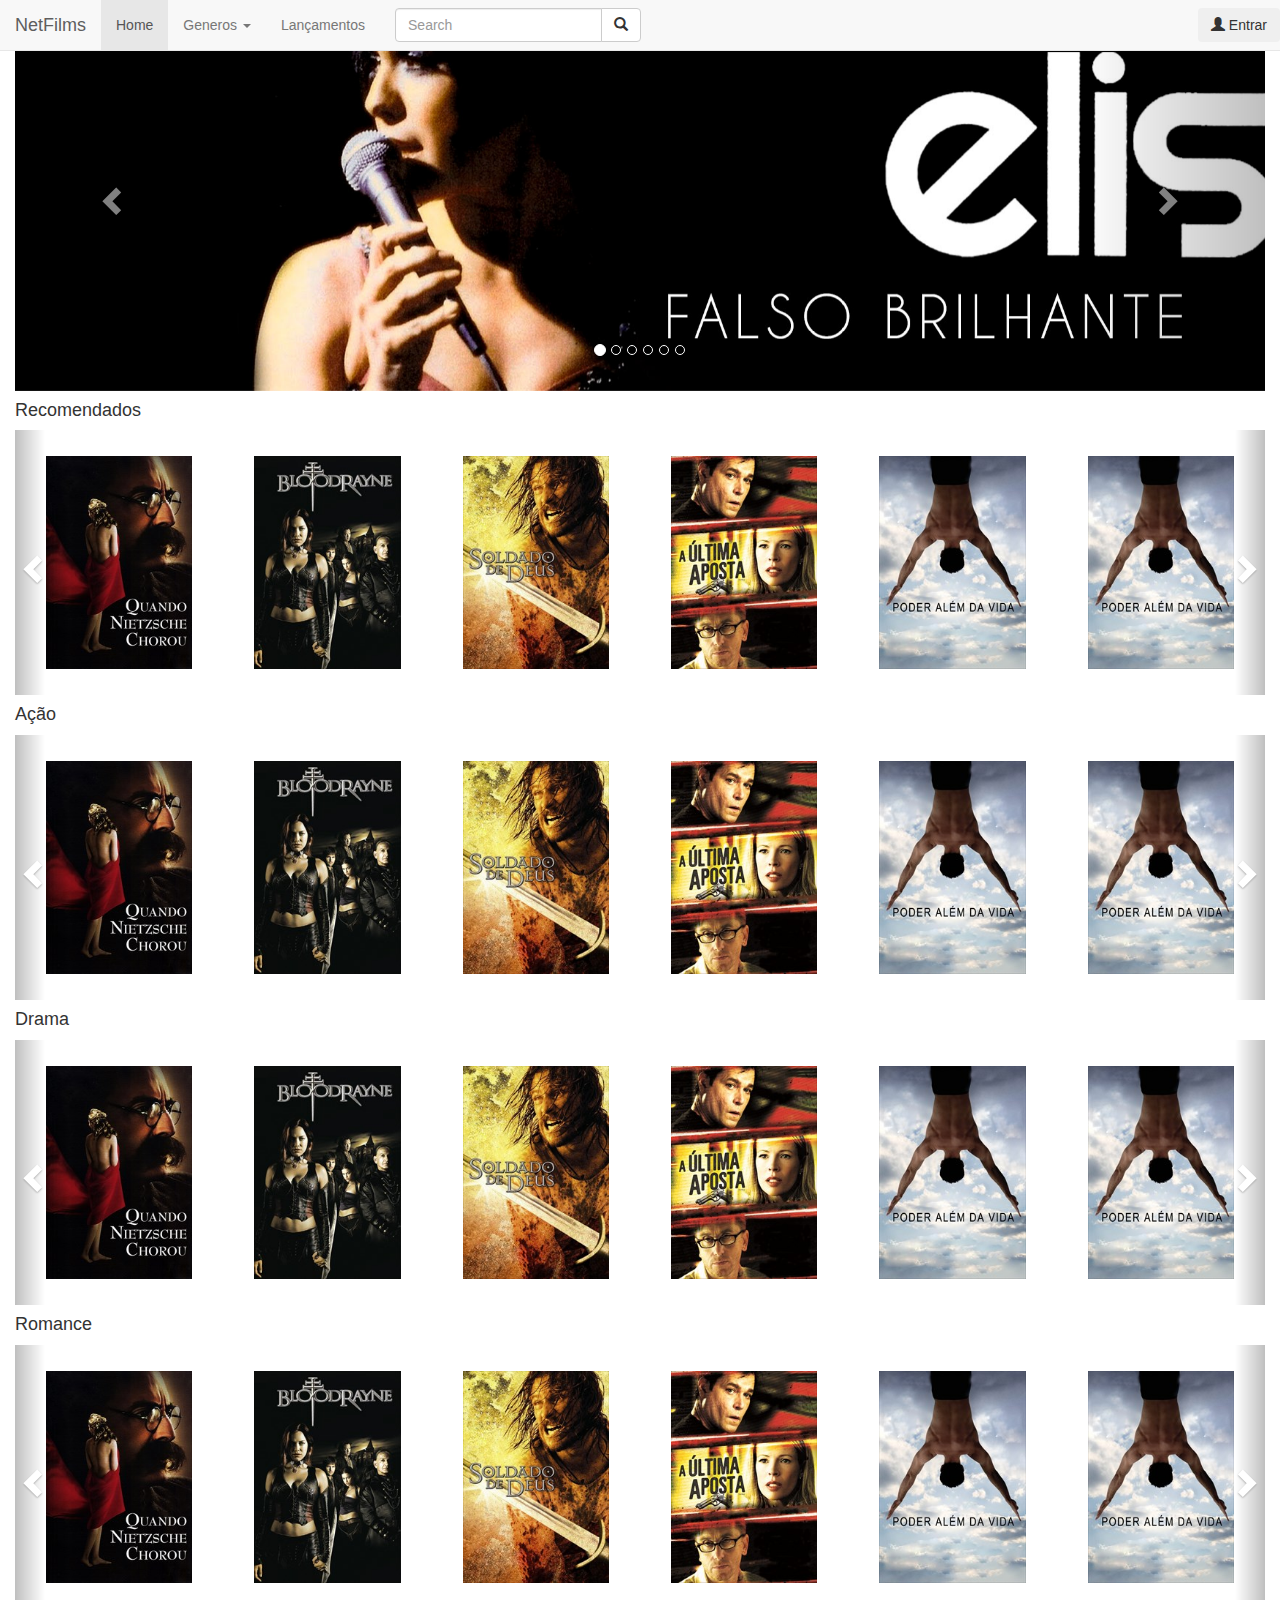
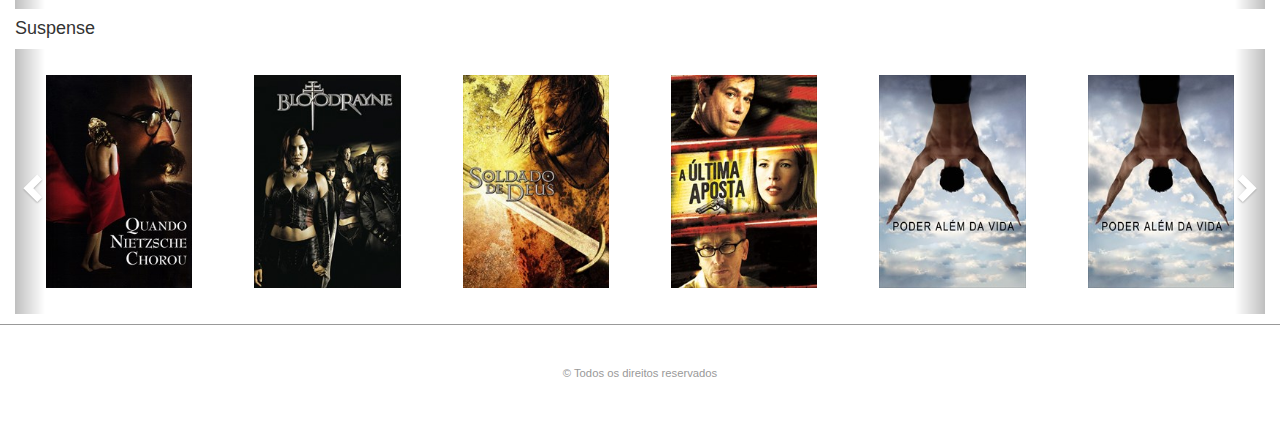
==== commit 9f7dbb26: "Alteração da estruta de pastyas do projeto" ====
--- a/index.html
+++ b/index.html
@@ -1,4 +1,4 @@
-﻿<!DOCTYPE html>
+<!DOCTYPE html>
 <html>
 	<head>
 		<meta http-equiv="Content-Type" content="text/html; charset=utf-8">
@@ -41,6 +41,12 @@
        			$("#image-gallery-image").attr("src", image);
 
     		});*/
+
+    		var a = $(".service");
+			a.click(function(e){
+		       e.preventDefault();
+		       
+			});
 
 		});
 		  </script>
@@ -108,11 +114,12 @@
 						<!--<button type="button" class="btn btn-primary">Cadastrar-se</button>-->
 						<a class="btn btn-primary" href="#" onclick="abreLink()" target="_self"> Cadastrar-se</a>
 						<button type="button" class="btn btn-secondary" data-dismiss="modal" onclick="limparForm()">
-						<span class="glyphicon glyphicon-log-out"></span> Sair</button>
+						<span class="glyphicon glyphicon-log-out"></span> Fechar</button>
 					</div>
 				</div>
 			</div>
 		</div>
+
 		<div id="container" class="container-fluid">	
 			<div id="header" class="carousel slide" data-ride="carousel"">
 				<ol class="carousel-indicators">
@@ -124,17 +131,17 @@
 					<li data-target="#header" data-slide-to="5"></li>
 				</ol>
 				 <div class="carousel-inner" role="listbox">
-					<div class="item active"><img src="post1.jpg"></div>
-
-					<div class="item"><img src="post2.jpg"></div>
+					<div class="item active"><img src="imagens\post1.jpg"></div>
+
+					<div class="item"><img src="imagens\post2.jpg"></div>
     
-					<div class="item"><img src="post3.jpg"></div>
-
-					<div class="item"><img src="post4.jpg"></div>
+					<div class="item"><img src="imagens\post3.jpg"></div>
+
+					<div class="item"><img src="imagens\post4.jpg"></div>
 					
-					<div class="item"><img src="post5.jpg"></div>
+					<div class="item"><img src="imagens\post5.jpg"></div>
     
-					<div class="item"><img src="post6.jpg"></div>
+					<div class="item"><img src="imagens\post6.jpg"></div>
 				</div>
 				
 				<a class="left carousel-control" href="#header" role="button" data-slide="prev">
@@ -148,6 +155,27 @@
 						
 			</div>
 			<div id="content">
+			<div class="modal fade" id="modalDesc" tabindex="-1" role="dialog" aria-labelledby="myModalLabel" aria-hidden="true" style="position: fixed;">
+				<div class="modal-dialog">
+					<div class="modal-content">
+						<div class="modal-header">
+							<button type="button" class="close" data-dismiss="modal"><span aria-hidden="true">×</span><span class="sr-only">Close</span></button>
+							<h4 class="modal-title" id="modal-title"></h4>
+						</div>
+						<div class="modal-body">
+						 <div class="row">
+							<img id="modal-img" class="img-responsive col-8 col-sm-6" src="">
+							<div id="modal-desc" class="col-4 col-sm-6"></div>
+						</div>
+						</div>
+						<div class="modal-footer">
+							<div id="modal-footer">
+								<button type="button" class="btn btn-secondary" data-dismiss="modal">Fechar</button>
+							</div>
+						</div>
+					</div>
+				</div>
+			</div>
 				<div id="category-recomendados" class="carousel slide" data-interval="0">
 					<h4 class="text-category">Recomendados</h4>
 					<ul>
@@ -155,32 +183,32 @@
 							<div class="item active">
 								<li>
 									<div class="col-lg-2 col-xs-2 col-md-2 col-sm-2">
-										<div class="img"><a href="#"><img class="img-responsive" id="01" src="0000026_200.jpg" onclick="obterDados" data-toggle="modal" data-target="#modalDesc" title="Titulo do filme" alt="Descrição do Texto Descrição do Texto Descrição do Texto Descrição do Texto"></a>
-											
-										</div>
-									</div>
-									<div class="col-lg-2 col-xs-2 col-md-2 col-sm-2">
-										<div class="img"><a href="#"><img class="img-responsive" id="02" src="0000034_200.jpg" onclick="obterDados" data-toggle="modal" data-target="#modalDesc" title="Titulo do filme" alt="Descrição do Texto Descrição do Texto Descrição do Texto Descrição do Texto"></a>
-											
-										</div>
-									</div>
-									<div class="col-lg-2 col-xs-2 col-md-2 col-sm-2">
-										<div class="img"><a href="#"><img class="img-responsive" id="03" src="0000057_200.jpg" onclick="obterDados" data-toggle="modal" data-target="#modalDesc" title="Titulo do filme" alt="Descrição do Texto Descrição do Texto Descrição do Texto Descrição do Texto"></a>
-											
-										</div>
-									</div>
-									<div class="col-lg-2 col-xs-2 col-md-2 col-sm-2">
-										<div class="img"><a href="#"><img class="img-responsive" id="04" src="0000056_200.jpg" onclick="obterDados" data-toggle="modal" data-target="#modalDesc" title="Titulo do filme" alt="Descrição do Texto Descrição do Texto Descrição do Texto Descrição do Texto"></a>
-											
-										</div>
-									</div>
-									<div class="col-lg-2 col-xs-2 col-md-2 col-sm-2">
-										<div class="img"><a href="#"><img class="img-responsive" id="05" src="0000080_200.jpg" onclick="obterDados" data-toggle="modal" data-target="#modalDesc" title="Titulo do filme" alt="Descrição do Texto Descrição do Texto Descrição do Texto Descrição do Texto"></a>
-											
-										</div>
-									</div>
-									<div class="col-lg-2 col-xs-2 col-md-2 col-sm-2">
-										<div class="img"><a href="#"><img class="img-responsive" id="06" src="0000080_200.jpg" onclick="obterDados" data-toggle="modal" data-target="#modalDesc" title="Titulo do filme" alt="Descrição do Texto Descrição do Texto Descrição do Texto Descrição do Texto"></a>
+										<div class="img"><a href="#" onclick="event.preventDefault();" class="service"><img class="img-responsive" id="01" src="imagens\0000026_200.jpg" onclick="obterDados" data-toggle="modal" data-target="#modalDesc" title="Titulo do filme" alt="Descrição do Texto Descrição do Texto Descrição do Texto Descrição do Texto"></a>
+											
+										</div>
+									</div>
+									<div class="col-lg-2 col-xs-2 col-md-2 col-sm-2">
+										<div class="img"><a href="#" onclick="event.preventDefault();" class="service"><img class="img-responsive" id="02" src="imagens\0000034_200.jpg" onclick="obterDados" data-toggle="modal" data-target="#modalDesc" title="Titulo do filme" alt="Descrição do Texto Descrição do Texto Descrição do Texto Descrição do Texto"></a>
+											
+										</div>
+									</div>
+									<div class="col-lg-2 col-xs-2 col-md-2 col-sm-2">
+										<div class="img"><a href="#" onclick="event.preventDefault();" class="service"><img class="img-responsive" id="03" src="imagens\0000057_200.jpg" onclick="obterDados" data-toggle="modal" data-target="#modalDesc" title="Titulo do filme" alt="Descrição do Texto Descrição do Texto Descrição do Texto Descrição do Texto"></a>
+											
+										</div>
+									</div>
+									<div class="col-lg-2 col-xs-2 col-md-2 col-sm-2">
+										<div class="img"><a href="#" onclick="event.preventDefault();" class="service"><img class="img-responsive" id="04" src="imagens\0000056_200.jpg" onclick="obterDados" data-toggle="modal" data-target="#modalDesc" title="Titulo do filme" alt="Descrição do Texto Descrição do Texto Descrição do Texto Descrição do Texto"></a>
+											
+										</div>
+									</div>
+									<div class="col-lg-2 col-xs-2 col-md-2 col-sm-2">
+										<div class="img"><a href="#" onclick="event.preventDefault();" class="service"><img class="img-responsive" id="05" src="imagens\0000080_200.jpg" onclick="obterDados" data-toggle="modal" data-target="#modalDesc" title="Titulo do filme" alt="Descrição do Texto Descrição do Texto Descrição do Texto Descrição do Texto"></a>
+											
+										</div>
+									</div>
+									<div class="col-lg-2 col-xs-2 col-md-2 col-sm-2">
+										<div class="img"><a href="#" onclick="event.preventDefault();" class="service"><img class="img-responsive" id="06" src="imagens\0000080_200.jpg" onclick="obterDados" data-toggle="modal" data-target="#modalDesc" title="Titulo do filme" alt="Descrição do Texto Descrição do Texto Descrição do Texto Descrição do Texto"></a>
 											
 										</div>
 									</div>												
@@ -190,32 +218,32 @@
 								<li>
 								<li>
 									<div class="col-lg-2 col-xs-2 col-md-2 col-sm-2">
-										<div class="img"><a href="#"><img class="img-responsive" id="07" src="0000026_200.jpg" onclick="obterDados" data-toggle="modal" data-target="#modalDesc" title="Titulo do filme" alt="Descrição do Texto Descrição do Texto Descrição do Texto Descrição do Texto"></a>
-																				
-										</div>
-									</div>
-									<div class="col-lg-2 col-xs-2 col-md-2 col-sm-2">
-										<div class="img"><a href="#"><img class="img-responsive" id="08" src="0000034_200.jpg" onclick="obterDados" data-toggle="modal" data-target="#modalDesc" title="Titulo do filme" alt="Descrição do Texto Descrição do Texto Descrição do Texto Descrição do Texto"></a>
-											
-										</div>
-									</div>
-									<div class="col-lg-2 col-xs-2 col-md-2 col-sm-2">
-										<div class="img"><a href="#"><img class="img-responsive" id="09" src="0000057_200.jpg" onclick="obterDados" data-toggle="modal" data-target="#modalDesc" title="Titulo do filme" alt="Descrição do Texto Descrição do Texto Descrição do Texto Descrição do Texto"></a>
-											
-										</div>
-									</div>
-									<div class="col-lg-2 col-xs-2 col-md-2 col-sm-2">
-										<div class="img"><a href="#"><img class="img-responsive" id="10" src="0000056_200.jpg" onclick="obterDados" data-toggle="modal" data-target="#modalDesc" title="Titulo do filme" alt="Descrição do Texto Descrição do Texto Descrição do Texto Descrição do Texto"></a>
-											
-										</div>
-									</div>
-									<div class="col-lg-2 col-xs-2 col-md-2 col-sm-2">
-										<div class="img"><a href="#"><img class="img-responsive" id="11" src="0000080_200.jpg" onclick="obterDados" data-toggle="modal" data-target="#modalDesc" title="Titulo do filme" alt="Descrição do Texto Descrição do Texto Descrição do Texto Descrição do Texto"></a>
-											
-										</div>
-									</div>
-									<div class="col-lg-2 col-xs-2 col-md-2 col-sm-2">
-										<div class="img"><a href="#"><img class="img-responsive" id="12" src="0000080_200.jpg" onclick="obterDados" data-toggle="modal" data-target="#modalDesc" title="Titulo do filme" alt="Descrição do Texto Descrição do Texto Descrição do Texto Descrição do Texto"></a>
+										<div class="img"><a href="#" onclick="event.preventDefault();" class="service"><img class="img-responsive" id="07" src="imagens\0000026_200.jpg" onclick="obterDados" data-toggle="modal" data-target="#modalDesc" title="Titulo do filme" alt="Descrição do Texto Descrição do Texto Descrição do Texto Descrição do Texto"></a>
+																				
+										</div>
+									</div>
+									<div class="col-lg-2 col-xs-2 col-md-2 col-sm-2">
+										<div class="img"><a href="#" onclick="event.preventDefault();" class="service"><img class="img-responsive" id="08" src="imagens\0000034_200.jpg" onclick="obterDados" data-toggle="modal" data-target="#modalDesc" title="Titulo do filme" alt="Descrição do Texto Descrição do Texto Descrição do Texto Descrição do Texto"></a>
+											
+										</div>
+									</div>
+									<div class="col-lg-2 col-xs-2 col-md-2 col-sm-2">
+										<div class="img"><a href="#" onclick="event.preventDefault();" class="service"><img class="img-responsive" id="09" src="imagens\0000057_200.jpg" onclick="obterDados" data-toggle="modal" data-target="#modalDesc" title="Titulo do filme" alt="Descrição do Texto Descrição do Texto Descrição do Texto Descrição do Texto"></a>
+											
+										</div>
+									</div>
+									<div class="col-lg-2 col-xs-2 col-md-2 col-sm-2">
+										<div class="img"><a href="#" onclick="event.preventDefault();" class="service"><img class="img-responsive" id="10" src="imagens\0000056_200.jpg" onclick="obterDados" data-toggle="modal" data-target="#modalDesc" title="Titulo do filme" alt="Descrição do Texto Descrição do Texto Descrição do Texto Descrição do Texto"></a>
+											
+										</div>
+									</div>
+									<div class="col-lg-2 col-xs-2 col-md-2 col-sm-2">
+										<div class="img"><a href="#" onclick="event.preventDefault();" class="service"><img class="img-responsive" id="11" src="imagens\0000080_200.jpg" onclick="obterDados" data-toggle="modal" data-target="#modalDesc" title="Titulo do filme" alt="Descrição do Texto Descrição do Texto Descrição do Texto Descrição do Texto"></a>
+											
+										</div>
+									</div>
+									<div class="col-lg-2 col-xs-2 col-md-2 col-sm-2">
+										<div class="img"><a href="#" onclick="event.preventDefault();" class="service"><img class="img-responsive" id="12" src="imagens\0000080_200.jpg" onclick="obterDados" data-toggle="modal" data-target="#modalDesc" title="Titulo do filme" alt="Descrição do Texto Descrição do Texto Descrição do Texto Descrição do Texto"></a>
 											
 										</div>
 									</div>												
@@ -240,32 +268,32 @@
 							<div class="item active">
 								<li>
 									<div class="col-lg-2 col-xs-2 col-md-2 col-sm-2">
-										<div class="img"><a href="#"><img class="img-responsive" src="0000026_200.jpg" onclick="obterDados" data-toggle="modal" data-target="#modalDesc" title="Titulo do filme" alt="Descrição do Texto Descrição do Texto Descrição do Texto Descrição do Texto"></a>
-																				
-										</div>
-									</div>
-									<div class="col-lg-2 col-xs-2 col-md-2 col-sm-2">
-										<div class="img"><a href="#"><img class="img-responsive" src="0000034_200.jpg" onclick="obterDados" data-toggle="modal" data-target="#modalDesc" title="Titulo do filme" alt="Descrição do Texto Descrição do Texto Descrição do Texto Descrição do Texto"></a>
-											
-										</div>
-									</div>
-									<div class="col-lg-2 col-xs-2 col-md-2 col-sm-2">
-										<div class="img"><a href="#"><img class="img-responsive" src="0000057_200.jpg" onclick="obterDados" data-toggle="modal" data-target="#modalDesc" title="Titulo do filme" alt="Descrição do Texto Descrição do Texto Descrição do Texto Descrição do Texto"></a>
-											
-										</div>
-									</div>
-									<div class="col-lg-2 col-xs-2 col-md-2 col-sm-2">
-										<div class="img"><a href="#"><img class="img-responsive" src="0000056_200.jpg" onclick="obterDados" data-toggle="modal" data-target="#modalDesc" title="Titulo do filme" alt="Descrição do Texto Descrição do Texto Descrição do Texto Descrição do Texto"></a>
-											
-										</div>
-									</div>
-									<div class="col-lg-2 col-xs-2 col-md-2 col-sm-2">
-										<div class="img"><a href="#"><img class="img-responsive" src="0000080_200.jpg" onclick="obterDados" data-toggle="modal" data-target="#modalDesc" title="Titulo do filme" alt="Descrição do Texto Descrição do Texto Descrição do Texto Descrição do Texto"></a>
-											
-										</div>
-									</div>
-									<div class="col-lg-2 col-xs-2 col-md-2 col-sm-2">
-										<div class="img"><a href="#"><img class="img-responsive" src="0000080_200.jpg" onclick="obterDados" data-toggle="modal" data-target="#modalDesc" title="Titulo do filme" alt="Descrição do Texto Descrição do Texto Descrição do Texto Descrição do Texto"></a>
+										<div class="img"><a href="#" onclick="event.preventDefault();" class="service"><img class="img-responsive" id="13" src="imagens\0000026_200.jpg" onclick="obterDados" data-toggle="modal" data-target="#modalDesc" title="Titulo do filme" alt="Descrição do Texto Descrição do Texto Descrição do Texto Descrição do Texto"></a>
+																				
+										</div>
+									</div>
+									<div class="col-lg-2 col-xs-2 col-md-2 col-sm-2">
+										<div class="img"><a href="#" onclick="event.preventDefault();" class="service"><img class="img-responsive" id="14" src="imagens\0000034_200.jpg" onclick="obterDados" data-toggle="modal" data-target="#modalDesc" title="Titulo do filme" alt="Descrição do Texto Descrição do Texto Descrição do Texto Descrição do Texto"></a>
+											
+										</div>
+									</div>
+									<div class="col-lg-2 col-xs-2 col-md-2 col-sm-2">
+										<div class="img"><a href="#"  onclick="event.preventDefault();" class="service"><img class="img-responsive" id="15" src="imagens\0000057_200.jpg" onclick="obterDados" data-toggle="modal" data-target="#modalDesc" title="Titulo do filme" alt="Descrição do Texto Descrição do Texto Descrição do Texto Descrição do Texto"></a>
+											
+										</div>
+									</div>
+									<div class="col-lg-2 col-xs-2 col-md-2 col-sm-2">
+										<div class="img"><a href="#" onclick="event.preventDefault();" class="service"><img class="img-responsive" id="16" src="imagens\0000056_200.jpg" onclick="obterDados" data-toggle="modal" data-target="#modalDesc" title="Titulo do filme" alt="Descrição do Texto Descrição do Texto Descrição do Texto Descrição do Texto"></a>
+											
+										</div>
+									</div>
+									<div class="col-lg-2 col-xs-2 col-md-2 col-sm-2">
+										<div class="img"><a href="#" onclick="event.preventDefault();" class="service"><img class="img-responsive" id="17" src="imagens\0000080_200.jpg" onclick="obterDados" data-toggle="modal" data-target="#modalDesc" title="Titulo do filme" alt="Descrição do Texto Descrição do Texto Descrição do Texto Descrição do Texto"></a>
+											
+										</div>
+									</div>
+									<div class="col-lg-2 col-xs-2 col-md-2 col-sm-2">
+										<div class="img"><a href="#" onclick="event.preventDefault();" class="service"><img class="img-responsive" id="18" src="imagens\0000080_200.jpg" onclick="obterDados" data-toggle="modal" data-target="#modalDesc" title="Titulo do filme" alt="Descrição do Texto Descrição do Texto Descrição do Texto Descrição do Texto"></a>
 											
 										</div>
 									</div>												
@@ -274,25 +302,25 @@
 							<div class="item">
 								<li>
 									<div class="category-item">
-										<div class="img"><a href="#"><img class="img-responsive" src="0000026_200.jpg" onclick="obterDados" data-toggle="modal" data-target="#modalDesc" title="Titulo do filme" alt="Descrição do Texto Descrição do Texto Descrição do Texto Descrição do Texto"></a>
-											
-										</div>
-										<div class="img"><a href="#"><img class="img-responsive" src="0000034_200.jpg" onclick="obterDados" data-toggle="modal" data-target="#modalDesc" title="Titulo do filme" alt="Descrição do Texto Descrição do Texto Descrição do Texto Descrição do Texto"></a>
-											
-										</div>
-										<div class="img"><a href="#"><img class="img-responsive" src="0000057_200.jpg" onclick="obterDados" data-toggle="modal" data-target="#modalDesc" title="Titulo do filme" alt="Descrição do Texto Descrição do Texto Descrição do Texto Descrição do Texto"></a>
-											
-										</div>
-										<div class="img"><a href="#"><img class="img-responsive" src="0000056_200.jpg" onclick="obterDados" data-toggle="modal" data-target="#modalDesc" title="Titulo do filme" alt="Descrição do Texto Descrição do Texto Descrição do Texto Descrição do Texto"></a>
-											
-										</div>
-										<div class="img"><a href="#"><img class="img-responsive" src="0000080_200.jpg" onclick="obterDados" data-toggle="modal" data-target="#modalDesc" title="Titulo do filme" alt="Descrição do Texto Descrição do Texto Descrição do Texto Descrição do Texto"></a>
-											
-										</div>
-										<div class="img"><a href="#"><img class="img-responsive" src="0000097_200.jpg" onclick="obterDados" data-toggle="modal" data-target="#modalDesc" title="Titulo do filme" alt="Descrição do Texto Descrição do Texto Descrição do Texto Descrição do Texto"></a>
-											
-										</div>
-										<div class="img"><a href="#"><img class="img-responsive" src="0000097_200.jpg" onclick="obterDados" data-toggle="modal" data-target="#modalDesc" title="Titulo do filme" alt="Descrição do Texto Descrição do Texto Descrição do Texto Descrição do Texto"></a>
+										<div class="img"><a href="#" onclick="event.preventDefault();" class="service"><img class="img-responsive" id="19" src="magens\0000026_200.jpg" onclick="obterDados" data-toggle="modal" data-target="#modalDesc" title="Titulo do filme" alt="Descrição do Texto Descrição do Texto Descrição do Texto Descrição do Texto"></a>
+											
+										</div>
+										<div class="img"><a href="#" onclick="event.preventDefault();" class="service"><img class="img-responsive" id="20" src="imagens\0000034_200.jpg" onclick="obterDados" data-toggle="modal" data-target="#modalDesc" title="Titulo do filme" alt="Descrição do Texto Descrição do Texto Descrição do Texto Descrição do Texto"></a>
+											
+										</div>
+										<div class="img"><a href="#" onclick="event.preventDefault();" class="service"><img class="img-responsive" id="21" src="imagens\0000057_200.jpg" onclick="obterDados" data-toggle="modal" data-target="#modalDesc" title="Titulo do filme" alt="Descrição do Texto Descrição do Texto Descrição do Texto Descrição do Texto"></a>
+											
+										</div>
+										<div class="img"><a href="#" onclick="event.preventDefault();" class="service"><img class="img-responsive" id="22" src="imagens\0000056_200.jpg" onclick="obterDados" data-toggle="modal" data-target="#modalDesc" title="Titulo do filme" alt="Descrição do Texto Descrição do Texto Descrição do Texto Descrição do Texto"></a>
+											
+										</div>
+										<div class="img"><a href="#" onclick="event.preventDefault();" class="service"><img class="img-responsive" id="23" src="imagens\0000080_200.jpg" onclick="obterDados" data-toggle="modal" data-target="#modalDesc" title="Titulo do filme" alt="Descrição do Texto Descrição do Texto Descrição do Texto Descrição do Texto"></a>
+											
+										</div>
+										<div class="img"><a href="#" onclick="event.preventDefault();" class="service"><img class="img-responsive" id="24" src="imagens\0000097_200.jpg" onclick="obterDados" data-toggle="modal" data-target="#modalDesc" title="Titulo do filme" alt="Descrição do Texto Descrição do Texto Descrição do Texto Descrição do Texto"></a>
+											
+										</div>
+										<div class="img"><a href="#" onclick="event.preventDefault();" class="service"><img class="img-responsive" id="25" src="imagens\0000097_200.jpg" onclick="obterDados" data-toggle="modal" data-target="#modalDesc" title="Titulo do filme" alt="Descrição do Texto Descrição do Texto Descrição do Texto Descrição do Texto"></a>
 										
 										</div>
 									</div>
@@ -316,32 +344,32 @@
 							<div class="item active">
 								<li>
 									<div class="col-lg-2 col-xs-2 col-md-2 col-sm-2">
-										<div class="img"><a href="#"><img class="img-responsive" src="0000026_200.jpg" onclick="obterDados" data-toggle="modal" data-target="#modalDesc" title="Titulo do filme" alt="Descrição do Texto Descrição do Texto Descrição do Texto Descrição do Texto"></a>
-																				
-										</div>
-									</div>
-									<div class="col-lg-2 col-xs-2 col-md-2 col-sm-2">
-										<div class="img"><a href="#"><img class="img-responsive" src="0000034_200.jpg" onclick="obterDados" data-toggle="modal" data-target="#modalDesc" title="Titulo do filme" alt="Descrição do Texto Descrição do Texto Descrição do Texto Descrição do Texto"></a>
-											
-										</div>
-									</div>
-									<div class="col-lg-2 col-xs-2 col-md-2 col-sm-2">
-										<div class="img"><a href="#"><img class="img-responsive" src="0000057_200.jpg" onclick="obterDados" data-toggle="modal" data-target="#modalDesc" title="Titulo do filme" alt="Descrição do Texto Descrição do Texto Descrição do Texto Descrição do Texto"></a>
-											
-										</div>
-									</div>
-									<div class="col-lg-2 col-xs-2 col-md-2 col-sm-2">
-										<div class="img"><a href="#"><img class="img-responsive" src="0000056_200.jpg" onclick="obterDados" data-toggle="modal" data-target="#modalDesc" title="Titulo do filme" alt="Descrição do Texto Descrição do Texto Descrição do Texto Descrição do Texto"></a>
-											
-										</div>
-									</div>
-									<div class="col-lg-2 col-xs-2 col-md-2 col-sm-2">
-										<div class="img"><a href="#"><img class="img-responsive" src="0000080_200.jpg" onclick="obterDados" data-toggle="modal" data-target="#modalDesc" title="Titulo do filme" alt="Descrição do Texto Descrição do Texto Descrição do Texto Descrição do Texto"></a>
-											
-										</div>
-									</div>
-									<div class="col-lg-2 col-xs-2 col-md-2 col-sm-2">
-										<div class="img"><a href="#"><img class="img-responsive" src="0000080_200.jpg" onclick="obterDados" data-toggle="modal" data-target="#modalDesc" title="Titulo do filme" alt="Descrição do Texto Descrição do Texto Descrição do Texto Descrição do Texto"></a>
+										<div class="img"><a href="#" onclick="event.preventDefault();" class="service"><img class="img-responsive" id="26" src="imagens\0000026_200.jpg" onclick="obterDados" data-toggle="modal" data-target="#modalDesc" title="Titulo do filme" alt="Descrição do Texto Descrição do Texto Descrição do Texto Descrição do Texto"></a>
+																				
+										</div>
+									</div>
+									<div class="col-lg-2 col-xs-2 col-md-2 col-sm-2">
+										<div class="img"><a href="#"  onclick="event.preventDefault();" class="service"><img class="img-responsive" id="27" src="imagens\0000034_200.jpg" onclick="obterDados" data-toggle="modal" data-target="#modalDesc" title="Titulo do filme" alt="Descrição do Texto Descrição do Texto Descrição do Texto Descrição do Texto"></a>
+											
+										</div>
+									</div>
+									<div class="col-lg-2 col-xs-2 col-md-2 col-sm-2">
+										<div class="img"><a href="#" onclick="event.preventDefault();" class="service"><img class="img-responsive" id="28" src="imagens\0000057_200.jpg" onclick="obterDados" data-toggle="modal" data-target="#modalDesc" title="Titulo do filme" alt="Descrição do Texto Descrição do Texto Descrição do Texto Descrição do Texto"></a>
+											
+										</div>
+									</div>
+									<div class="col-lg-2 col-xs-2 col-md-2 col-sm-2">
+										<div class="img"><a href="#" onclick="event.preventDefault();" class="service"><img class="img-responsive" id="29" src="imagens\0000056_200.jpg" onclick="obterDados" data-toggle="modal" data-target="#modalDesc" title="Titulo do filme" alt="Descrição do Texto Descrição do Texto Descrição do Texto Descrição do Texto"></a>
+											
+										</div>
+									</div>
+									<div class="col-lg-2 col-xs-2 col-md-2 col-sm-2">
+										<div class="img"><a href="#" onclick="event.preventDefault();" class="service"><img class="img-responsive" id="30" src="imagens\0000080_200.jpg" onclick="obterDados" data-toggle="modal" data-target="#modalDesc" title="Titulo do filme" alt="Descrição do Texto Descrição do Texto Descrição do Texto Descrição do Texto"></a>
+											
+										</div>
+									</div>
+									<div class="col-lg-2 col-xs-2 col-md-2 col-sm-2">
+										<div class="img"><a href="#"  onclick="event.preventDefault();" class="service"><img class="img-responsive" id="31" src="imagens\0000080_200.jpg" onclick="obterDados" data-toggle="modal" data-target="#modalDesc" title="Titulo do filme" alt="Descrição do Texto Descrição do Texto Descrição do Texto Descrição do Texto"></a>
 											
 										</div>
 									</div>												
@@ -350,32 +378,32 @@
 							<div class="item">
 								<li>
 									<div class="col-lg-2 col-xs-2 col-md-2 col-sm-2">
-										<div class="img"><a href="#"><img class="img-responsive" src="0000026_200.jpg" onclick="obterDados" data-toggle="modal" data-target="#modalDesc" title="Titulo do filme" alt="Descrição do Texto Descrição do Texto Descrição do Texto Descrição do Texto"></a>
-																				
-										</div>
-									</div>
-									<div class="col-lg-2 col-xs-2 col-md-2 col-sm-2">
-										<div class="img"><a href="#"><img class="img-responsive" src="0000034_200.jpg" onclick="obterDados" data-toggle="modal" data-target="#modalDesc" title="Titulo do filme" alt="Descrição do Texto Descrição do Texto Descrição do Texto Descrição do Texto"></a>
-											
-										</div>
-									</div>
-									<div class="col-lg-2 col-xs-2 col-md-2 col-sm-2">
-										<div class="img"><a href="#"><img class="img-responsive" src="0000057_200.jpg" onclick="obterDados" data-toggle="modal" data-target="#modalDesc" title="Titulo do filme" alt="Descrição do Texto Descrição do Texto Descrição do Texto Descrição do Texto"></a>
-											
-										</div>
-									</div>
-									<div class="col-lg-2 col-xs-2 col-md-2 col-sm-2">
-										<div class="img"><a href="#"><img class="img-responsive" src="0000056_200.jpg" onclick="obterDados" data-toggle="modal" data-target="#modalDesc" title="Titulo do filme" alt="Descrição do Texto Descrição do Texto Descrição do Texto Descrição do Texto"></a>
-											
-										</div>
-									</div>
-									<div class="col-lg-2 col-xs-2 col-md-2 col-sm-2">
-										<div class="img"><a href="#"><img class="img-responsive" src="0000080_200.jpg" onclick="obterDados" data-toggle="modal" data-target="#modalDesc" title="Titulo do filme" alt="Descrição do Texto Descrição do Texto Descrição do Texto Descrição do Texto"></a>
-											
-										</div>
-									</div>
-									<div class="col-lg-2 col-xs-2 col-md-2 col-sm-2">
-										<div class="img"><a href="#"><img class="img-responsive" src="0000080_200.jpg" onclick="obterDados" data-toggle="modal" data-target="#modalDesc" title="Titulo do filme" alt="Descrição do Texto Descrição do Texto Descrição do Texto Descrição do Texto"></a>
+										<div class="img"><a href="#"  onclick="event.preventDefault();" class="service"><img class="img-responsive" id="32" src="imagens\0000026_200.jpg" onclick="obterDados" data-toggle="modal" data-target="#modalDesc" title="Titulo do filme" alt="Descrição do Texto Descrição do Texto Descrição do Texto Descrição do Texto"></a>
+																				
+										</div>
+									</div>
+									<div class="col-lg-2 col-xs-2 col-md-2 col-sm-2">
+										<div class="img"><a href="#" onclick="event.preventDefault();" class="service"><img class="img-responsive" id="33" src="imagens\0000034_200.jpg" onclick="obterDados" data-toggle="modal" data-target="#modalDesc" title="Titulo do filme" alt="Descrição do Texto Descrição do Texto Descrição do Texto Descrição do Texto"></a>
+											
+										</div>
+									</div>
+									<div class="col-lg-2 col-xs-2 col-md-2 col-sm-2">
+										<div class="img"><a href="#" onclick="event.preventDefault();" class="service"><img class="img-responsive" id="34" src="imagens\0000057_200.jpg" onclick="obterDados" data-toggle="modal" data-target="#modalDesc" title="Titulo do filme" alt="Descrição do Texto Descrição do Texto Descrição do Texto Descrição do Texto"></a>
+											
+										</div>
+									</div>
+									<div class="col-lg-2 col-xs-2 col-md-2 col-sm-2">
+										<div class="img"><a href="#" onclick="event.preventDefault();" class="service"><img class="img-responsive" id="35" src="imagens\0000056_200.jpg" onclick="obterDados" data-toggle="modal" data-target="#modalDesc" title="Titulo do filme" alt="Descrição do Texto Descrição do Texto Descrição do Texto Descrição do Texto"></a>
+											
+										</div>
+									</div>
+									<div class="col-lg-2 col-xs-2 col-md-2 col-sm-2">
+										<div class="img"><a href="#" onclick="event.preventDefault();" class="service"><img class="img-responsive" id="36" src="imagens\0000080_200.jpg" onclick="obterDados" data-toggle="modal" data-target="#modalDesc" title="Titulo do filme" alt="Descrição do Texto Descrição do Texto Descrição do Texto Descrição do Texto"></a>
+											
+										</div>
+									</div>
+									<div class="col-lg-2 col-xs-2 col-md-2 col-sm-2">
+										<div class="img"><a href="#" onclick="event.preventDefault();" class="service"><img class="img-responsive" id="37" src="imagens\0000080_200.jpg" onclick="obterDados" data-toggle="modal" data-target="#modalDesc" title="Titulo do filme" alt="Descrição do Texto Descrição do Texto Descrição do Texto Descrição do Texto"></a>
 											
 										</div>
 									</div>												
@@ -399,32 +427,32 @@
 							<div class="item active">
 								<li>
 									<div class="col-lg-2 col-xs-2 col-md-2 col-sm-2">
-										<div class="img"><a href="#"><img class="img-responsive" src="0000026_200.jpg" onclick="obterDados" data-toggle="modal" data-target="#modalDesc" title="Titulo do filme" alt="Descrição do Texto Descrição do Texto Descrição do Texto Descrição do Texto"></a>
-																				
-										</div>
-									</div>
-									<div class="col-lg-2 col-xs-2 col-md-2 col-sm-2">
-										<div class="img"><a href="#"><img class="img-responsive" src="0000034_200.jpg" onclick="obterDados" data-toggle="modal" data-target="#modalDesc" title="Titulo do filme" alt="Descrição do Texto Descrição do Texto Descrição do Texto Descrição do Texto"></a>
-											
-										</div>
-									</div>
-									<div class="col-lg-2 col-xs-2 col-md-2 col-sm-2">
-										<div class="img"><a href="#"><img class="img-responsive" src="0000057_200.jpg" onclick="obterDados" data-toggle="modal" data-target="#modalDesc" title="Titulo do filme" alt="Descrição do Texto Descrição do Texto Descrição do Texto Descrição do Texto"></a>
-											
-										</div>
-									</div>
-									<div class="col-lg-2 col-xs-2 col-md-2 col-sm-2">
-										<div class="img"><a href="#"><img class="img-responsive" src="0000056_200.jpg" onclick="obterDados" data-toggle="modal" data-target="#modalDesc" title="Titulo do filme" alt="Descrição do Texto Descrição do Texto Descrição do Texto Descrição do Texto"></a>
-											
-										</div>
-									</div>
-									<div class="col-lg-2 col-xs-2 col-md-2 col-sm-2">
-										<div class="img"><a href="#"><img class="img-responsive" src="0000080_200.jpg" onclick="obterDados" data-toggle="modal" data-target="#modalDesc" title="Titulo do filme" alt="Descrição do Texto Descrição do Texto Descrição do Texto Descrição do Texto"></a>
-											
-										</div>
-									</div>
-									<div class="col-lg-2 col-xs-2 col-md-2 col-sm-2">
-										<div class="img"><a href="#"><img class="img-responsive" src="0000080_200.jpg" onclick="obterDados" data-toggle="modal" data-target="#modalDesc" title="Titulo do filme" alt="Descrição do Texto Descrição do Texto Descrição do Texto Descrição do Texto"></a>
+										<div class="img"><a href="#" onclick="event.preventDefault();" class="service"><img class="img-responsive" id="38" src="imagens\0000026_200.jpg" onclick="obterDados" data-toggle="modal" data-target="#modalDesc" title="Titulo do filme" alt="Descrição do Texto Descrição do Texto Descrição do Texto Descrição do Texto"></a>
+																				
+										</div>
+									</div>
+									<div class="col-lg-2 col-xs-2 col-md-2 col-sm-2">
+										<div class="img"><a href="#" onclick="event.preventDefault();" class="service"><img class="img-responsive" id="39" src="imagens\0000034_200.jpg" onclick="obterDados" data-toggle="modal" data-target="#modalDesc" title="Titulo do filme" alt="Descrição do Texto Descrição do Texto Descrição do Texto Descrição do Texto"></a>
+											
+										</div>
+									</div>
+									<div class="col-lg-2 col-xs-2 col-md-2 col-sm-2">
+										<div class="img"><a href="#" onclick="event.preventDefault();" class="service"><img class="img-responsive" id="40" src="imagens\0000057_200.jpg" onclick="obterDados" data-toggle="modal" data-target="#modalDesc" title="Titulo do filme" alt="Descrição do Texto Descrição do Texto Descrição do Texto Descrição do Texto"></a>
+											
+										</div>
+									</div>
+									<div class="col-lg-2 col-xs-2 col-md-2 col-sm-2">
+										<div class="img"><a href="#" onclick="event.preventDefault();" class="service"><img class="img-responsive" id="41" src="imagens\0000056_200.jpg" onclick="obterDados" data-toggle="modal" data-target="#modalDesc" title="Titulo do filme" alt="Descrição do Texto Descrição do Texto Descrição do Texto Descrição do Texto"></a>
+											
+										</div>
+									</div>
+									<div class="col-lg-2 col-xs-2 col-md-2 col-sm-2">
+										<div class="img"><a href="#" onclick="event.preventDefault();" class="service"><img class="img-responsive" id="42" src="imagens\0000080_200.jpg" onclick="obterDados" data-toggle="modal" data-target="#modalDesc" title="Titulo do filme" alt="Descrição do Texto Descrição do Texto Descrição do Texto Descrição do Texto"></a>
+											
+										</div>
+									</div>
+									<div class="col-lg-2 col-xs-2 col-md-2 col-sm-2">
+										<div class="img"><a href="#" onclick="event.preventDefault();" class="service"><img class="img-responsive" id="43" src="imagens\0000080_200.jpg" onclick="obterDados" data-toggle="modal" data-target="#modalDesc" title="Titulo do filme" alt="Descrição do Texto Descrição do Texto Descrição do Texto Descrição do Texto"></a>
 											
 										</div>
 									</div>												
@@ -433,32 +461,32 @@
 							<div class="item">
 								<li>
 									<div class="col-lg-2 col-xs-2 col-md-2 col-sm-2">
-										<div class="img"><a href="#"><img class="img-responsive" src="0000026_200.jpg" onclick="obterDados" data-toggle="modal" data-target="#modalDesc" title="Titulo do filme" alt="Descrição do Texto Descrição do Texto Descrição do Texto Descrição do Texto"></a>
-																				
-										</div>
-									</div>
-									<div class="col-lg-2 col-xs-2 col-md-2 col-sm-2">
-										<div class="img"><a href="#"><img class="img-responsive" src="0000034_200.jpg" onclick="obterDados" data-toggle="modal" data-target="#modalDesc" title="Titulo do filme" alt="Descrição do Texto Descrição do Texto Descrição do Texto Descrição do Texto"></a>
-											
-										</div>
-									</div>
-									<div class="col-lg-2 col-xs-2 col-md-2 col-sm-2">
-										<div class="img"><a href="#"><img class="img-responsive" src="0000057_200.jpg" onclick="obterDados" data-toggle="modal" data-target="#modalDesc" title="Titulo do filme" alt="Descrição do Texto Descrição do Texto Descrição do Texto Descrição do Texto"></a>
-											
-										</div>
-									</div>
-									<div class="col-lg-2 col-xs-2 col-md-2 col-sm-2">
-										<div class="img"><a href="#"><img class="img-responsive" src="0000056_200.jpg" onclick="obterDados" data-toggle="modal" data-target="#modalDesc" title="Titulo do filme" alt="Descrição do Texto Descrição do Texto Descrição do Texto Descrição do Texto"></a>
-											
-										</div>
-									</div>
-									<div class="col-lg-2 col-xs-2 col-md-2 col-sm-2">
-										<div class="img"><a href="#"><img class="img-responsive" src="0000080_200.jpg" onclick="obterDados" data-toggle="modal" data-target="#modalDesc" title="Titulo do filme" alt="Descrição do Texto Descrição do Texto Descrição do Texto Descrição do Texto"></a>
-											
-										</div>
-									</div>
-									<div class="col-lg-2 col-xs-2 col-md-2 col-sm-2">
-										<div class="img img-responsive"><a href="#"><img src="0000080_200.jpg" onclick="obterDados" data-toggle="modal" data-target="#modalDesc" title="Titulo do filme" alt="Descrição do Texto Descrição do Texto Descrição do Texto Descrição do Texto"></a>
+										<div class="img"><a href="#" onclick="event.preventDefault();" class="service"><img class="img-responsive" id="44" src="imagens\0000026_200.jpg" onclick="obterDados" data-toggle="modal" data-target="#modalDesc" title="Titulo do filme" alt="Descrição do Texto Descrição do Texto Descrição do Texto Descrição do Texto"></a>
+																				
+										</div>
+									</div>
+									<div class="col-lg-2 col-xs-2 col-md-2 col-sm-2">
+										<div class="img"><a href="#" onclick="event.preventDefault();" class="service"><img class="img-responsive" id="45" src="imagens\0000034_200.jpg" onclick="obterDados" data-toggle="modal" data-target="#modalDesc" title="Titulo do filme" alt="Descrição do Texto Descrição do Texto Descrição do Texto Descrição do Texto"></a>
+											
+										</div>
+									</div>
+									<div class="col-lg-2 col-xs-2 col-md-2 col-sm-2">
+										<div class="img"><a href="#" onclick="event.preventDefault();" class="service"><img class="img-responsive" id="46" src="imagens\0000057_200.jpg" onclick="obterDados" data-toggle="modal" data-target="#modalDesc" title="Titulo do filme" alt="Descrição do Texto Descrição do Texto Descrição do Texto Descrição do Texto"></a>
+											
+										</div>
+									</div>
+									<div class="col-lg-2 col-xs-2 col-md-2 col-sm-2">
+										<div class="img"><a href="#" onclick="event.preventDefault();" class="service"><img class="img-responsive" id="47" src="imagens\0000056_200.jpg" onclick="obterDados" data-toggle="modal" data-target="#modalDesc" title="Titulo do filme" alt="Descrição do Texto Descrição do Texto Descrição do Texto Descrição do Texto"></a>
+											
+										</div>
+									</div>
+									<div class="col-lg-2 col-xs-2 col-md-2 col-sm-2">
+										<div class="img"><a href="#" onclick="event.preventDefault();" class="service"><img class="img-responsive" id="48" src="imagens\0000080_200.jpg" onclick="obterDados" data-toggle="modal" data-target="#modalDesc" title="Titulo do filme" alt="Descrição do Texto Descrição do Texto Descrição do Texto Descrição do Texto"></a>
+											
+										</div>
+									</div>
+									<div class="col-lg-2 col-xs-2 col-md-2 col-sm-2">
+										<div class="img"><a href="#" onclick="event.preventDefault();" class="service"><img class="img-responsive" id="49" src="imagens\0000080_200.jpg" onclick="obterDados" data-toggle="modal" data-target="#modalDesc" title="Titulo do filme" alt="Descrição do Texto Descrição do Texto Descrição do Texto Descrição do Texto"></a>
 											
 										</div>
 									</div>												
@@ -482,32 +510,32 @@
 							<div class="item active">
 								<li>
 									<div class="col-lg-2 col-xs-2 col-md-2 col-sm-2">
-										<div class="img"><a href="#"><img class="img-responsive" src="0000026_200.jpg" onclick="obterDados" data-toggle="modal" data-target="#modalDesc" title="Titulo do filme" alt="Descrição do Texto Descrição do Texto Descrição do Texto Descrição do Texto"></a>
-																				
-										</div>
-									</div>
-									<div class="col-lg-2 col-xs-2 col-md-2 col-sm-2">
-										<div class="img"><a href="#"><img class="img-responsive" src="0000034_200.jpg" onclick="obterDados" data-toggle="modal" data-target="#modalDesc" title="Titulo do filme" alt="Descrição do Texto Descrição do Texto Descrição do Texto Descrição do Texto"></a>
-											
-										</div>
-									</div>
-									<div class="col-lg-2 col-xs-2 col-md-2 col-sm-2">
-										<div class="img"><a href="#"><img class="img-responsive" src="0000057_200.jpg" onclick="obterDados" data-toggle="modal" data-target="#modalDesc" title="Titulo do filme" alt="Descrição do Texto Descrição do Texto Descrição do Texto Descrição do Texto"></a>
-											
-										</div>
-									</div>
-									<div class="col-lg-2 col-xs-2 col-md-2 col-sm-2">
-										<div class="img"><a href="#"><img class="img-responsive" src="0000056_200.jpg" onclick="obterDados" data-toggle="modal" data-target="#modalDesc" title="Titulo do filme" alt="Descrição do Texto Descrição do Texto Descrição do Texto Descrição do Texto"></a>
-											
-										</div>
-									</div>
-									<div class="col-lg-2 col-xs-2 col-md-2 col-sm-2">
-										<div class="img"><a href="#"><img class="img-responsive" src="0000080_200.jpg" onclick="obterDados" data-toggle="modal" data-target="#modalDesc" title="Titulo do filme" alt="Descrição do Texto Descrição do Texto Descrição do Texto Descrição do Texto"></a>
-											
-										</div>
-									</div>
-									<div class="col-lg-2 col-xs-2 col-md-2 col-sm-2">
-										<div class="img"><a href="#"><img class="img-responsive" src="0000080_200.jpg" onclick="obterDados" data-toggle="modal" data-target="#modalDesc" title="Titulo do filme" alt="Descrição do Texto Descrição do Texto Descrição do Texto Descrição do Texto"></a>
+										<div class="img"><a href="#" onclick="event.preventDefault();" class="service"><img class="img-responsive" id="50" src="imagens\0000026_200.jpg" onclick="obterDados" data-toggle="modal" data-target="#modalDesc" title="Titulo do filme" alt="Descrição do Texto Descrição do Texto Descrição do Texto Descrição do Texto"></a>
+																				
+										</div>
+									</div>
+									<div class="col-lg-2 col-xs-2 col-md-2 col-sm-2">
+										<div class="img"><a href="#" onclick="event.preventDefault();" class="service"><img class="img-responsive" id="51" src="imagens\0000034_200.jpg" onclick="obterDados" data-toggle="modal" data-target="#modalDesc" title="Titulo do filme" alt="Descrição do Texto Descrição do Texto Descrição do Texto Descrição do Texto"></a>
+											
+										</div>
+									</div>
+									<div class="col-lg-2 col-xs-2 col-md-2 col-sm-2">
+										<div class="img"><a href="#" onclick="event.preventDefault();" class="service"><img class="img-responsive" id="52" src="imagens\0000057_200.jpg" onclick="obterDados" data-toggle="modal" data-target="#modalDesc" title="Titulo do filme" alt="Descrição do Texto Descrição do Texto Descrição do Texto Descrição do Texto"></a>
+											
+										</div>
+									</div>
+									<div class="col-lg-2 col-xs-2 col-md-2 col-sm-2">
+										<div class="img"><a href="#" onclick="event.preventDefault();" class="service"><img class="img-responsive" id="53" src="imagens\0000056_200.jpg" onclick="obterDados" data-toggle="modal" data-target="#modalDesc" title="Titulo do filme" alt="Descrição do Texto Descrição do Texto Descrição do Texto Descrição do Texto"></a>
+											
+										</div>
+									</div>
+									<div class="col-lg-2 col-xs-2 col-md-2 col-sm-2">
+										<div class="img"><a href="#" onclick="event.preventDefault();" class="service"><img class="img-responsive" id="54" src="imagens\0000080_200.jpg" onclick="obterDados" data-toggle="modal" data-target="#modalDesc" title="Titulo do filme" alt="Descrição do Texto Descrição do Texto Descrição do Texto Descrição do Texto"></a>
+											
+										</div>
+									</div>
+									<div class="col-lg-2 col-xs-2 col-md-2 col-sm-2">
+										<div class="img"><a href="#" onclick="event.preventDefault();" class="service"><img class="img-responsive" id="55" src="imagens\0000080_200.jpg" onclick="obterDados" data-toggle="modal" data-target="#modalDesc" title="Titulo do filme" alt="Descrição do Texto Descrição do Texto Descrição do Texto Descrição do Texto"></a>
 											
 										</div>
 									</div>												
@@ -516,32 +544,32 @@
 							<div class="item">
 								<li>
 									<div class="col-lg-2 col-xs-2 col-md-2 col-sm-2">
-										<div class="img"><a href="#"><img class="img-responsive" src="0000026_200.jpg" onclick="obterDados" data-toggle="modal" data-target="#modalDesc" title="Titulo do filme" alt="Descrição do Texto Descrição do Texto Descrição do Texto Descrição do Texto"></a>
-																				
-										</div>
-									</div>
-									<div class="col-lg-2 col-xs-2 col-md-2 col-sm-2">
-										<div class="img"><a href="#"><img class="img-responsive" src="0000034_200.jpg" onclick="obterDados" data-toggle="modal" data-target="#modalDesc" title="Titulo do filme" alt="Descrição do Texto Descrição do Texto Descrição do Texto Descrição do Texto"></a>
-											
-										</div>
-									</div>
-									<div class="col-lg-2 col-xs-2 col-md-2 col-sm-2">
-										<div class="img"><a href="#"><img class="img-responsive" src="0000057_200.jpg" onclick="obterDados" data-toggle="modal" data-target="#modalDesc" title="Titulo do filme" alt="Descrição do Texto Descrição do Texto Descrição do Texto Descrição do Texto"></a>
-											
-										</div>
-									</div>
-									<div class="col-lg-2 col-xs-2 col-md-2 col-sm-2">
-										<div class="img"><a href="#"><img class="img-responsive" src="0000056_200.jpg" onclick="obterDados" data-toggle="modal" data-target="#modalDesc" title="Titulo do filme" alt="Descrição do Texto Descrição do Texto Descrição do Texto Descrição do Texto"></a>
-											
-										</div>
-									</div>
-									<div class="col-lg-2 col-xs-2 col-md-2 col-sm-2">
-										<div class="img"><a href="#"><img class="img-responsive" src="0000080_200.jpg" onclick="obterDados" data-toggle="modal" data-target="#modalDesc" title="Titulo do filme" alt="Descrição do Texto Descrição do Texto Descrição do Texto Descrição do Texto"></a>
-											
-										</div>
-									</div>
-									<div class="col-lg-2 col-xs-2 col-md-2 col-sm-2">
-										<div class="img"><a href="#"><img class="img-responsive" src="0000080_200.jpg" onclick="obterDados" data-toggle="modal" data-target="#modalDesc" title="Titulo do filme" alt="Descrição do Texto Descrição do Texto Descrição do Texto Descrição do Texto"></a>
+										<div class="img"><a href="#" onclick="event.preventDefault();" class="service"><img class="img-responsive" id="56" src="imagens\0000026_200.jpg" onclick="obterDados" data-toggle="modal" data-target="#modalDesc" title="Titulo do filme" alt="Descrição do Texto Descrição do Texto Descrição do Texto Descrição do Texto"></a>
+																				
+										</div>
+									</div>
+									<div class="col-lg-2 col-xs-2 col-md-2 col-sm-2">
+										<div class="img"><a href="#" onclick="event.preventDefault();" class="service"><img class="img-responsive" dir="57" src="imagens\0000034_200.jpg" onclick="obterDados" data-toggle="modal" data-target="#modalDesc" title="Titulo do filme" alt="Descrição do Texto Descrição do Texto Descrição do Texto Descrição do Texto"></a>
+											
+										</div>
+									</div>
+									<div class="col-lg-2 col-xs-2 col-md-2 col-sm-2">
+										<div class="img"><a href="#" onclick="event.preventDefault();" class="service"><img class="img-responsive" id="58" src="imagens\0000057_200.jpg" onclick="obterDados" data-toggle="modal" data-target="#modalDesc" title="Titulo do filme" alt="Descrição do Texto Descrição do Texto Descrição do Texto Descrição do Texto"></a>
+											
+										</div>
+									</div>
+									<div class="col-lg-2 col-xs-2 col-md-2 col-sm-2">
+										<div class="img"><a href="#" onclick="event.preventDefault();" class="service"><img class="img-responsive" id="59" src="imagens\0000056_200.jpg" onclick="obterDados" data-toggle="modal" data-target="#modalDesc" title="Titulo do filme" alt="Descrição do Texto Descrição do Texto Descrição do Texto Descrição do Texto"></a>
+											
+										</div>
+									</div>
+									<div class="col-lg-2 col-xs-2 col-md-2 col-sm-2">
+										<div class="img"><a href="#" onclick="event.preventDefault();" class="service"><img class="img-responsive" id="60" src="imagens\0000080_200.jpg" onclick="obterDados" data-toggle="modal" data-target="#modalDesc" title="Titulo do filme" alt="Descrição do Texto Descrição do Texto Descrição do Texto Descrição do Texto"></a>
+											
+										</div>
+									</div>
+									<div class="col-lg-2 col-xs-2 col-md-2 col-sm-2">
+										<div class="img"><a href="#" onclick="event.preventDefault();" class="service"><img class="img-responsive" id="61" src="imagens\0000080_200.jpg" onclick="obterDados" data-toggle="modal" data-target="#modalDesc" title="Titulo do filme" alt="Descrição do Texto Descrição do Texto Descrição do Texto Descrição do Texto"></a>
 											
 										</div>
 									</div>												
@@ -558,28 +586,6 @@
 						</div>
 					</ul>						
 				</div>
-		</div>
-	</div>
-	<div class="modal fade" id="modalDesc" tabindex="-1" role="dialog" aria-labelledby="myModalLabel" aria-hidden="true">
-		<div class="modal-dialog">
-			<div class="modal-content">
-				<div class="modal-header">
-					<button type="button" class="close" data-dismiss="modal"><span aria-hidden="true">×</span><span class="sr-only">Close</span></button>
-					<h4 class="modal-title" id="modal-title"></h4>
-				</div>
-				<div class="modal-body">
-				 <div class="row">
-					<img id="modal-img" class="img-responsive col-8 col-sm-6" src="">
-					<div id="modal-desc" class="col-4 col-sm-6" style="overflow: auto;"></div>
-				</div>
-				</div>
-				<div class="modal-footer">
-
-					<div id="modal-footer">
-						<button type="button" class="btn btn-secondary" data-dismiss="modal">Fechar</button>
-					</div>
-				</div>
-			</div>
 		</div>
 	</div>
 	<div id="footer">&copy; Todos os direitos reservados</div>
--- a/estilo.css
+++ b/estilo.css
@@ -25,27 +25,24 @@
 }
 div.img {
 
-    margin-top:10px;
+  margin-top:10px;
 	margin-bottom: 10px;
-    float: left;
-    width: 192px;
-	height: 279px;
+  float: left;
+  //width: 192px;
+	//height: 279px;
 	position: relative;
-    overflow: auto;
+  overflow: auto;
 }
 
 div.img:hover {
 	-webkit-transform: scale(1.2);
-    -moz-transform: scale(1.2);
-    -o-transform: scale(1.2);
-    -ms-transform: scale(1.2);
-    transform: scale(1.2);
+  -moz-transform: scale(1.2);
+  -o-transform: scale(1.2);
+  -ms-transform: scale(1.2);
+  transform: scale(1.2);
 	opacity: 0.7;
 
 }
-div.img:hover .text{
-	height: 150px;
- }
 
 div.img img {
     width: 100%;
